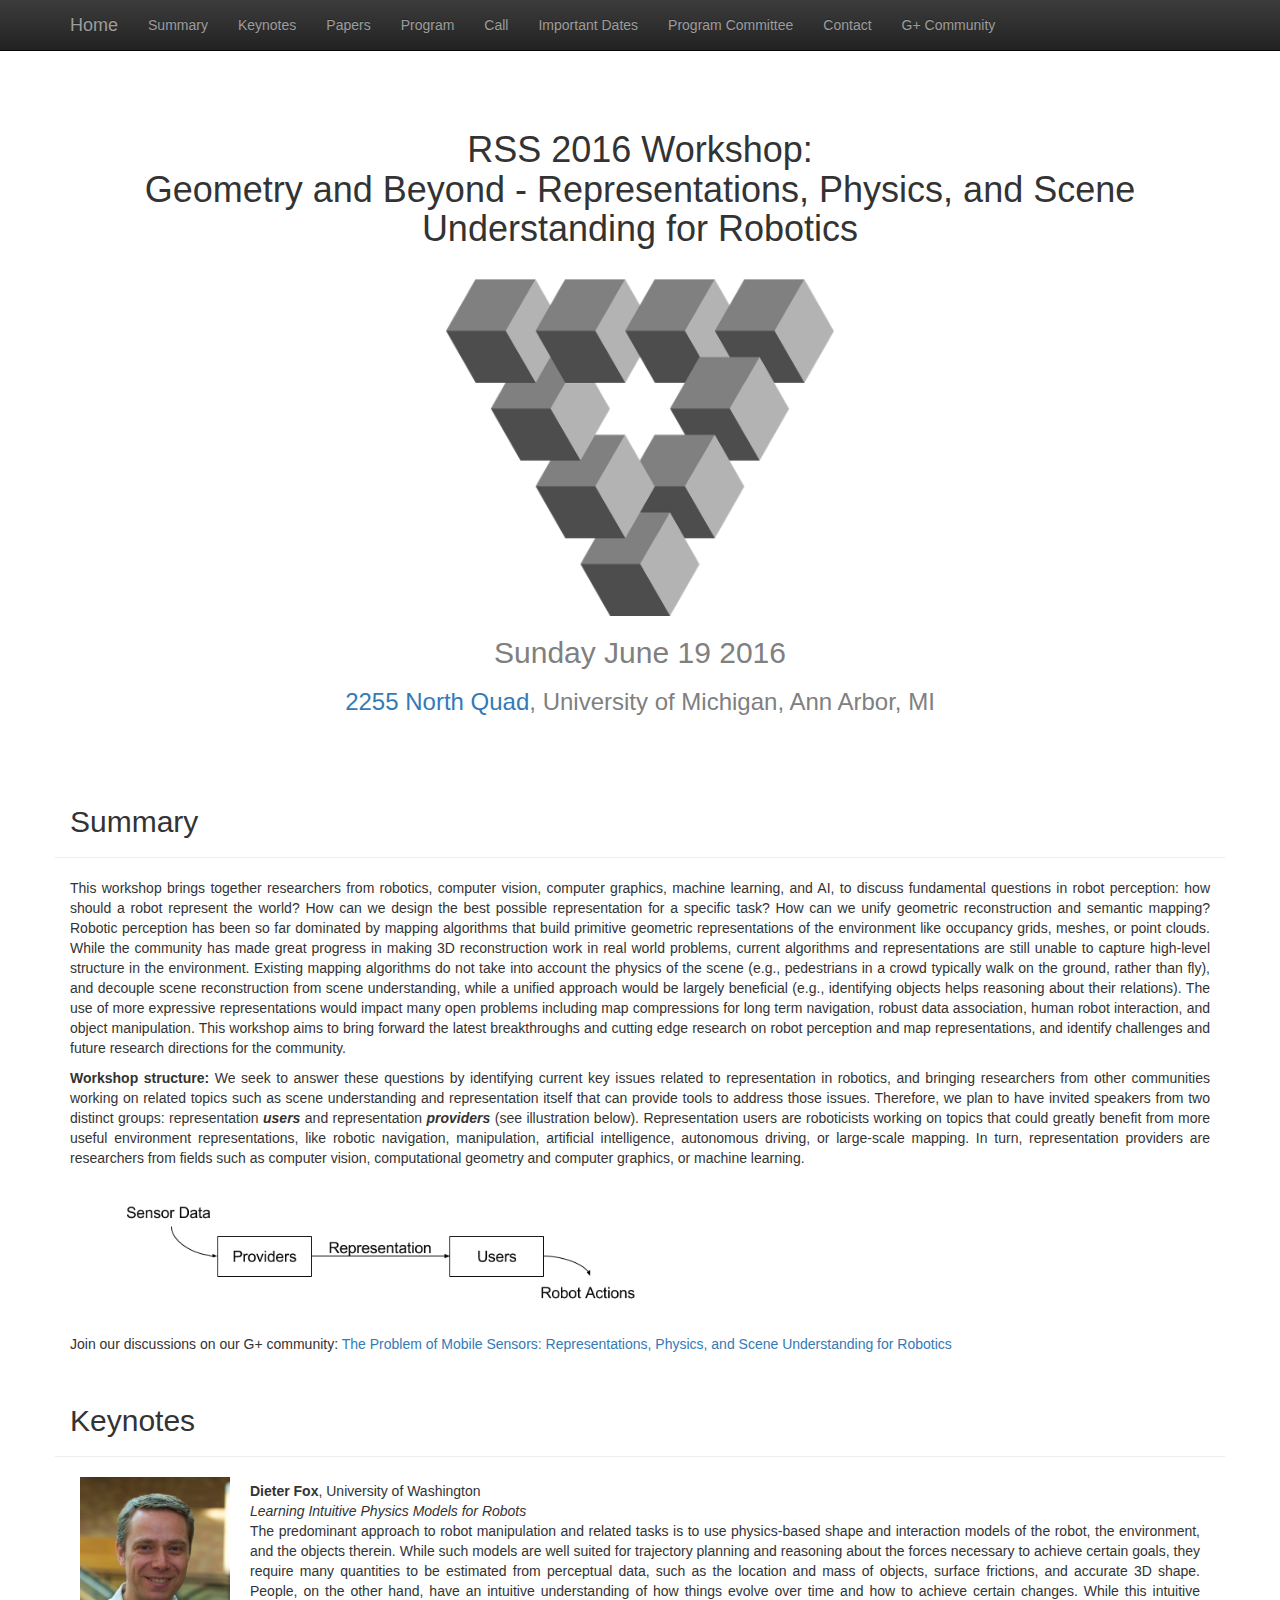
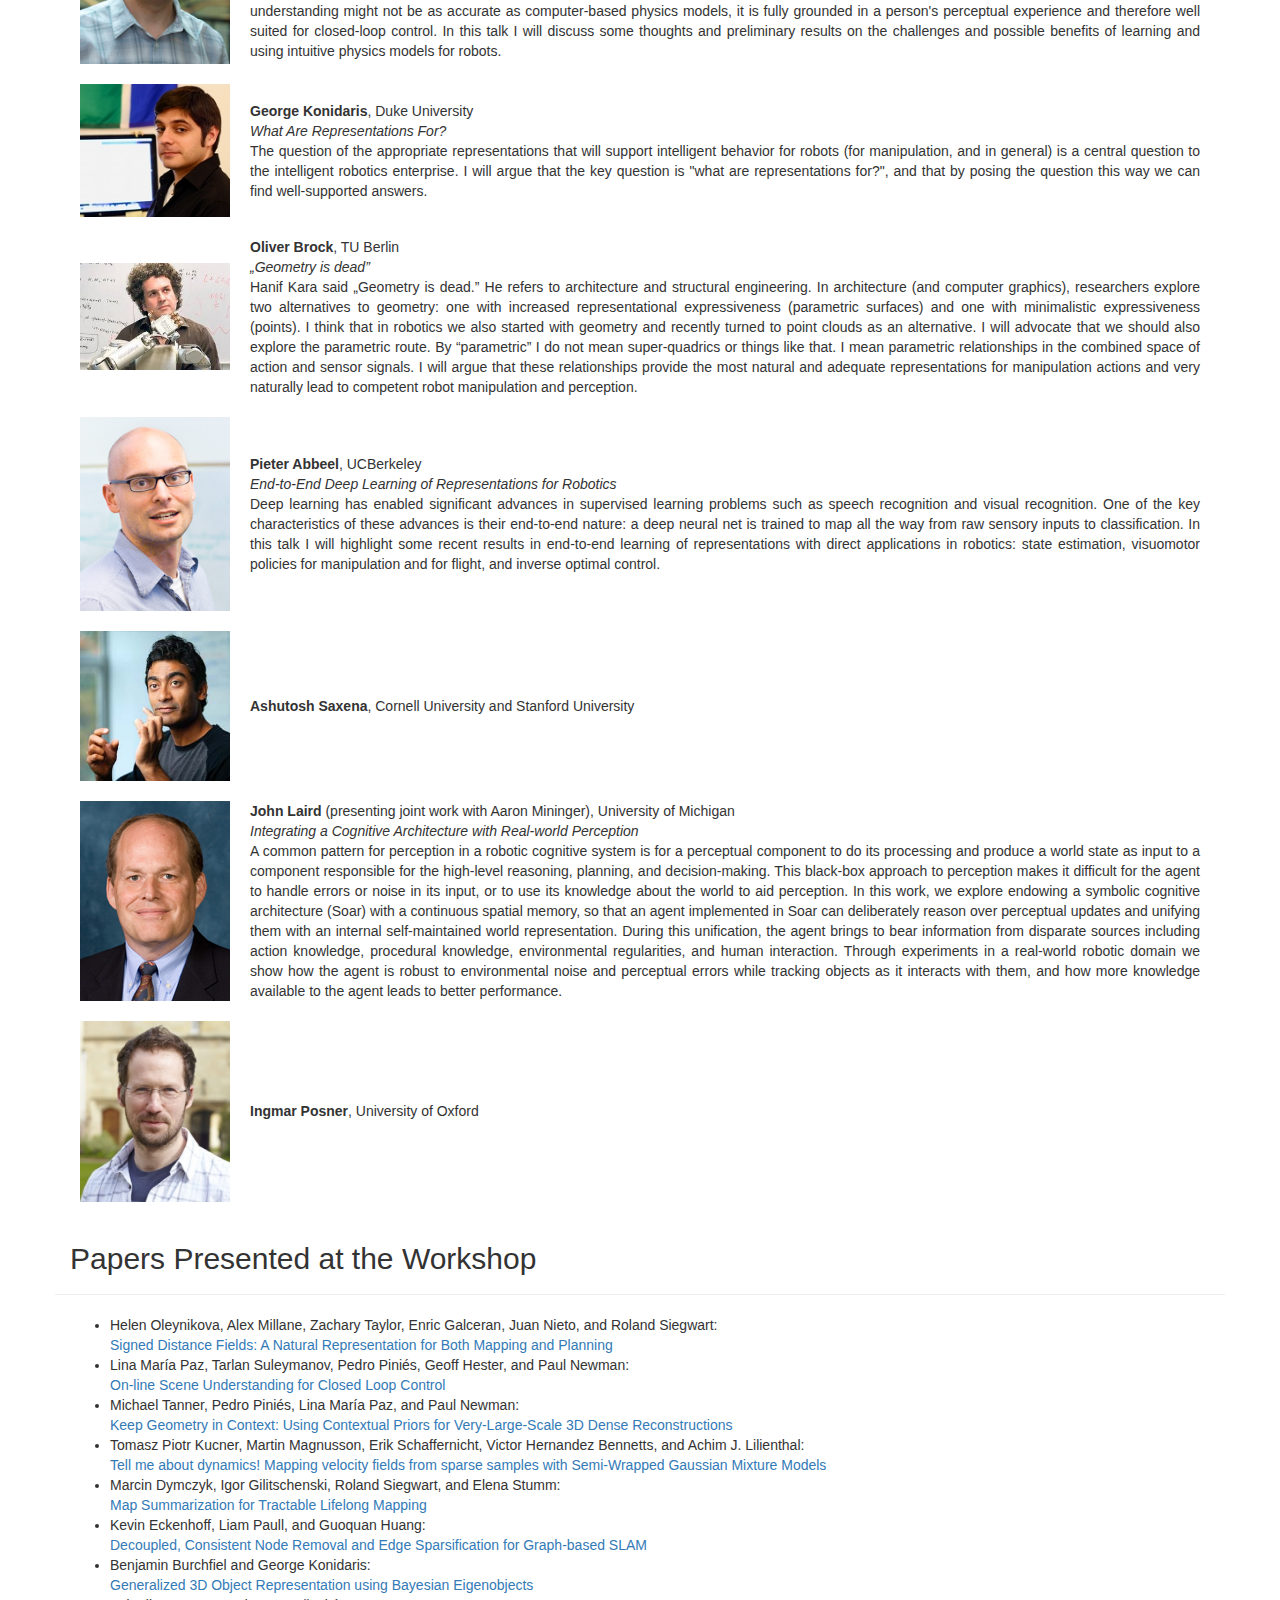
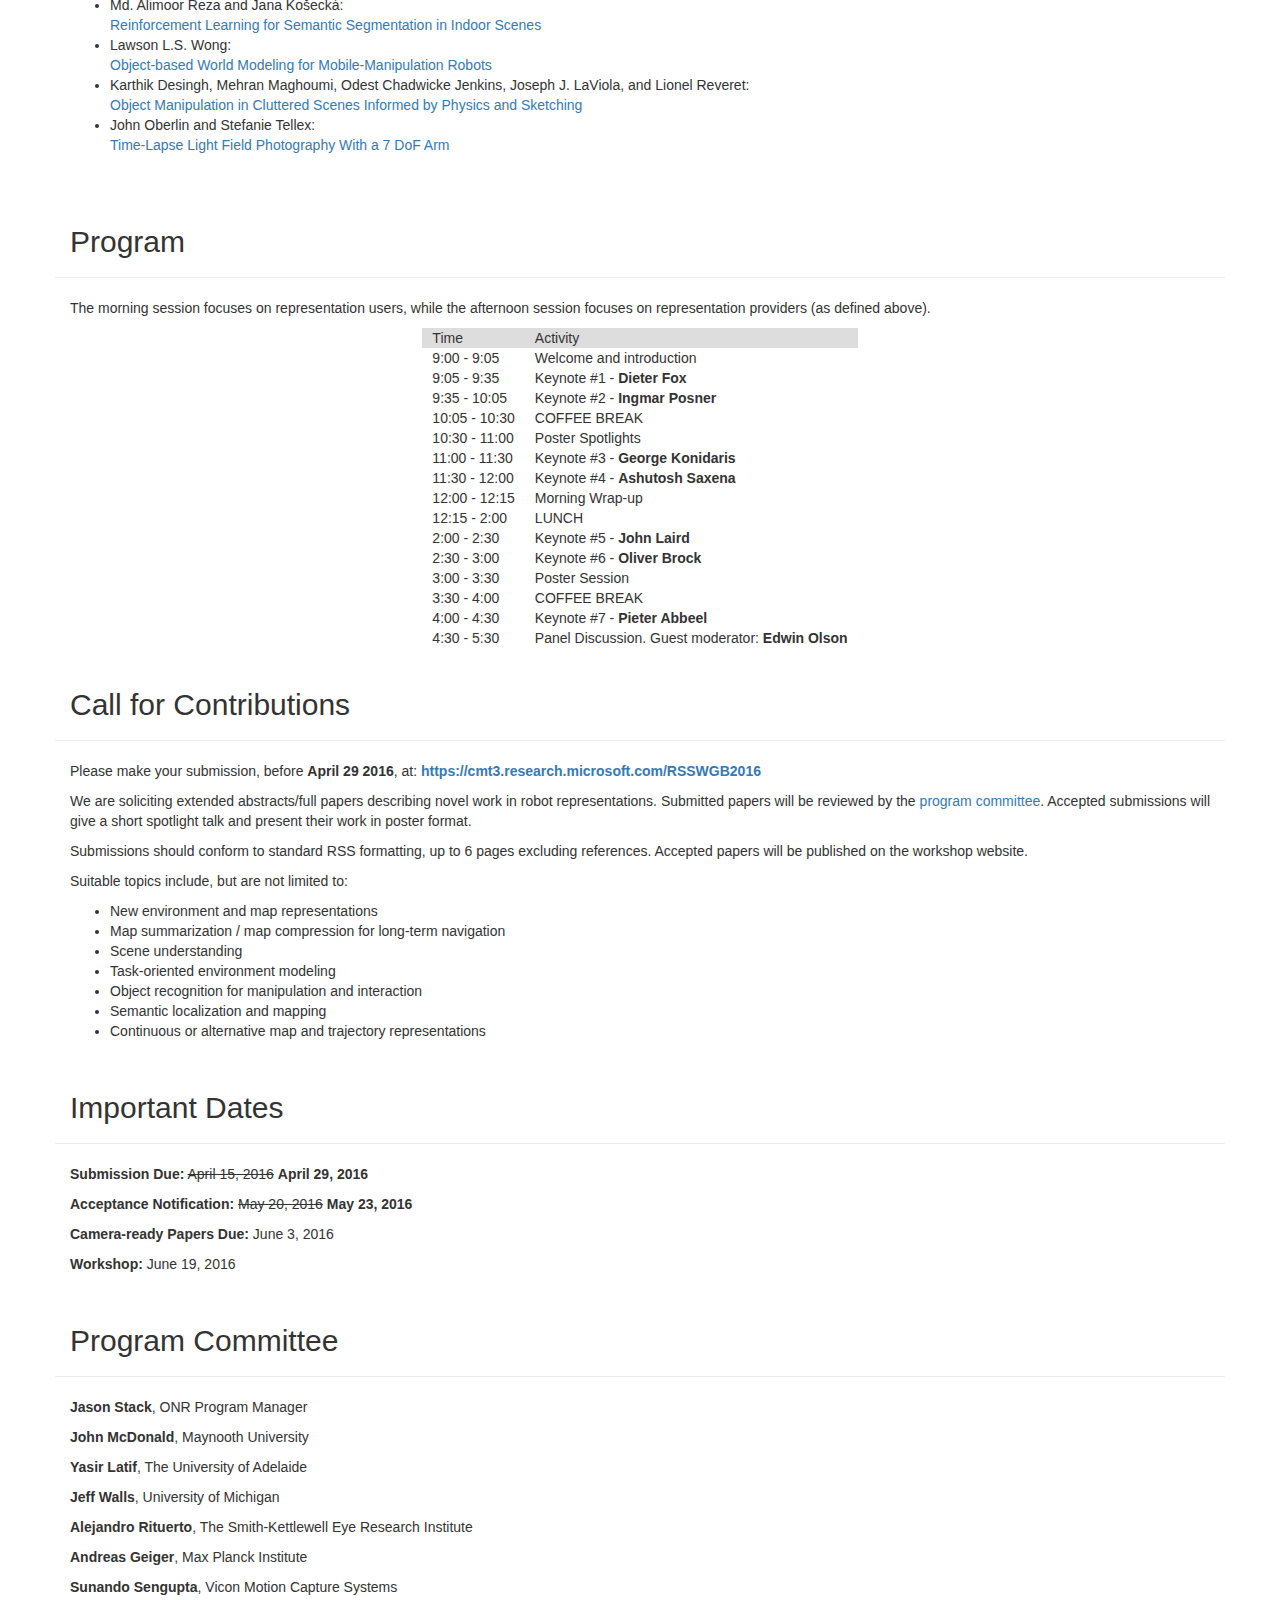
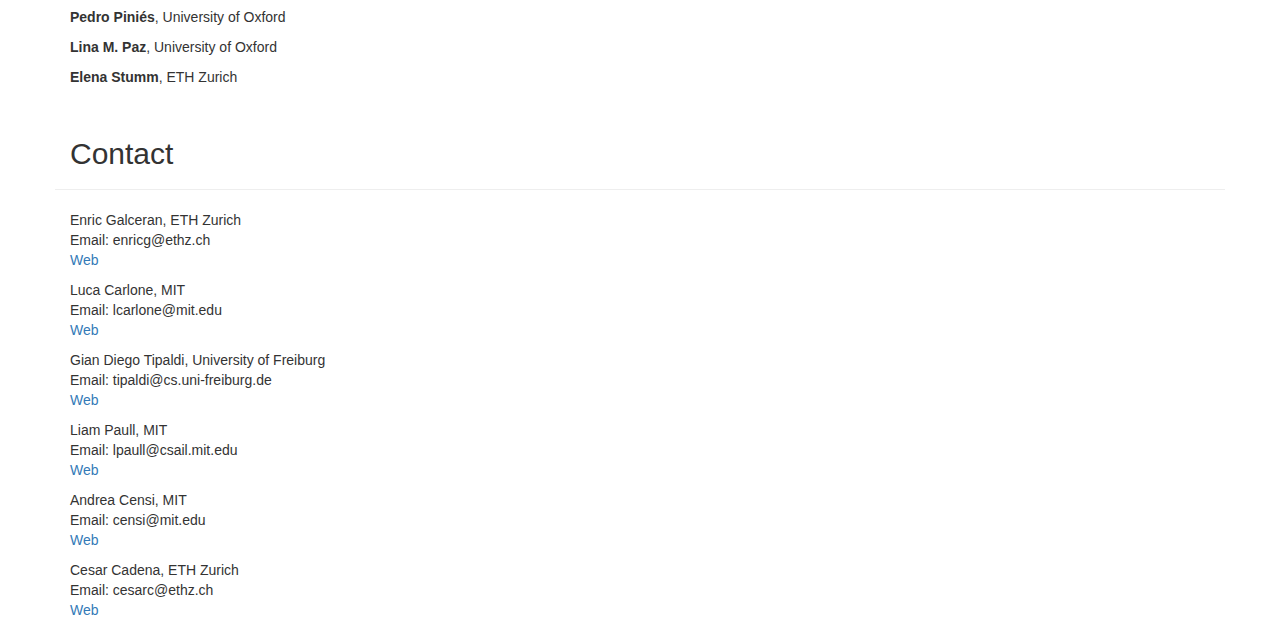
==== index.html @ 129c30f8 "Update index.html" ====
<!DOCTYPE html>
<html lang="en">
  <head>
    <meta charset="utf-8">
    <meta http-equiv="X-UA-Compatible" content="IE=edge">
    <meta name="viewport" content="width=device-width, initial-scale=1">
    <!-- The above 3 meta tags *must* come first in the head; any other head content must come *after* these tags -->

    <meta name="description" content="RSS 2016 Workshop - Representations">
    <meta name="author" content="Enric Galceran; Luca Carlone; Gian Diego Tipaldi; Liam Paull; Andrea Censi; Cesar Cadena">
    <link rel="icon" href="../../favicon.ico">

    <title>RSS 2016 Workshop: Geometry and Beyond: Representations, Physics, and Scene Understanding for Robotics</title>

    <link href="css/bootstrap.min.css" rel="stylesheet">
    <link href="css/bootstrap-theme.min.css" rel="stylesheet">
    <link href="style.css" rel="stylesheet">

    <!-- Place this tag in your head or just before your close body tag. -->
    <script src="https://apis.google.com/js/platform.js" async defer></script>

    <!-- HTML5 shim and Respond.js for IE8 support of HTML5 elements and media queries -->
    <!--[if lt IE 9]>
      <script src="https://oss.maxcdn.com/html5shiv/3.7.2/html5shiv.min.js"></script>
      <script src="https://oss.maxcdn.com/respond/1.4.2/respond.min.js"></script>
    <![endif]-->
  </head>

  <body>
    <nav class="navbar navbar-inverse navbar-fixed-top">
      <div class="container">
        <div class="navbar-header">
          <button type="button" class="navbar-toggle collapsed" data-toggle="collapse" data-target="#navbar" aria-expanded="false" aria-controls="navbar">
            <span class="sr-only">Toggle navigation</span>
            <span class="icon-bar"></span>
            <span class="icon-bar"></span>
            <span class="icon-bar"></span>
          </button>
          <a class="navbar-brand" href="#">Home</a>
        </div>
        <div id="navbar" class="collapse navbar-collapse">
          <ul class="nav navbar-nav">
            <li><a href="#summary">Summary</a></li>
            <li><a href="#keynotes">Keynotes</a></li>
            <li><a href="#papers">Papers</a></li>
            <li><a href="#program">Program</a></li>
            <li><a href="#cfc">Call</a></li>
            <li><a href="#dates">Important Dates</a></li>
            <li><a href="#pc">Program Committee</a></li>
            <li><a href="#contact">Contact</a></li>
            <li><a href="https://plus.google.com/communities/102832228492942322585">G+ Community</a></li>
          </ul>
        </div><!--/.nav-collapse -->
      </div>
    </nav>

    <div class="container theme-showcase">

      <div class="main-body">
        <h1>RSS 2016 Workshop:<br>Geometry and Beyond - Representations, Physics, and Scene Understanding for Robotics</h1>
<br>
        <figure>
            <img src="rss_logo.png" width="35%">
        </figure>

        <!-- style="color: white;" -->
        <h2 style="color: gray;">Sunday June 19 2016</h2>
        <h3 style="color: gray;"><a href="https://www.google.com/maps/place/North+Quadrangle+Residential+and+Academic+Complex/@42.280738,-83.7401718,15z/data=!4m5!3m4!1s0x0:0xefd29040373a695a!8m2!3d42.280738!4d-83.7401718">2255 North Quad</a>, University of Michigan, Ann Arbor, MI</h3>
      </div>



      <!--summary-->
      <div class="row page-header">
        <div class="col-sm-12">
          <h2 id="summary" style="padding-top: 70px; margin-top: -70px;">Summary</h2>
        </div>
      </div>
      <div class="row">
        <div class="col-sm-12">
	  <p>This workshop brings together researchers from robotics, computer vision, computer graphics, machine learning, and AI, to discuss fundamental questions in robot perception: how should a robot represent the world? How can we design the best possible representation for a specific task? How can we unify geometric reconstruction and semantic mapping? Robotic perception has been so far dominated by mapping algorithms that build primitive geometric representations of the environment like occupancy grids, meshes, or point clouds. While the community has made great progress in making 3D reconstruction work in real world problems, current algorithms and representations are still unable to capture high-level structure in the environment. Existing mapping algorithms do not take into account the physics of the scene (e.g., pedestrians in a crowd typically walk on the ground, rather than fly), and decouple scene reconstruction from scene understanding, while a unified approach would be largely beneficial (e.g., identifying objects helps reasoning about their relations). The use of more expressive representations would impact many open problems including map compressions for long term navigation, robust data association, human robot interaction, and object manipulation. This workshop aims to bring forward the latest breakthroughs and cutting edge research on robot perception and map representations, and identify challenges and future research directions for the community.
	 </p>
          <p><b>Workshop structure:</b> We seek to answer these questions by identifying current key issues related to representation in robotics, and bringing researchers from other communities working on related topics such as scene understanding and representation itself that can provide tools to address those issues. Therefore, we plan to have invited speakers from two distinct groups: representation <b><i>users</i></b> and representation <b><i>providers</i></b> (see illustration below). Representation users are roboticists working on topics that could greatly benefit from more useful environment representations, like robotic navigation, manipulation, artificial intelligence, autonomous driving, or large-scale mapping. In turn, representation providers are researchers from fields such as computer vision, computational geometry and computer graphics, or machine learning.</p>

          <figure>
            <img src="ws_structure.png" width="600px">
            <!--<figcaption>The workshop program is organized around the idea of representation <i>users</i> and <i>providers</i>.</figcaption>-->
        </figure>

        <p>Join our discussions on our G+ community: <a href="https://plus.google.com/communities/102832228492942322585">The Problem of Mobile Sensors: Representations, Physics, and Scene Understanding for Robotics</a></p>

	<div class="g-community" data-width="340" data-href="https://plus.google.com/communities/102832228492942322585" data-layout="landscape"></div>
        </div>
      </div>



      <!--keynotes-->
      <div class="row page-header">
        <div class="col-sm-12">
          <h2 id="keynotes" style="padding-top: 70px; margin-top: -70px;">Keynotes</h2>
        </div>
      </div>
	  <!--
      <div class="row">
        <div class="col-sm-12">
            <p><b>Dieter Fox</b>, University of Washington</p>
            <p><b>George Konidaris</b>, Duke University</p>
            <p><b>Oliver Brock</b>, Technical University of Berlin</p>
            <p><b>Pieter Abbeel</b>, UCBerkeley</p>
            <p><b>Ashutosh Saxena</b>, Cornell University and Stanford University</p>
            <p><b>John Laird</b>, University of Michigan</p>
            <p><b>Ingmar Posner</b>, University of Oxford</p>
        </div>
      </div>
	  -->
      <div class="row">
        <div class="col-sm-12">
		    <table>
			  <tr>
				<td><img src="./images/fox.jpg" width="150px"></td>
				<td><b>Dieter Fox</b>, University of Washington<br><i>Learning Intuitive Physics Models for Robots</i><br>The predominant approach to robot manipulation and related tasks is to use physics-based shape and interaction models of the robot, the environment, and the objects therein. While such models are well suited for trajectory planning and reasoning about the forces necessary to achieve certain goals, they require many quantities to be estimated from perceptual data, such as the location and mass of objects, surface frictions, and accurate 3D shape.  People, on the other hand, have an intuitive understanding of how things evolve over time and how to achieve certain changes. While this intuitive understanding might not be as accurate as computer-based physics models, it is fully grounded in a person's perceptual experience and therefore well suited for closed-loop control. In this talk I will discuss some thoughts and preliminary results on the challenges and possible benefits of learning and using intuitive physics models for robots.</td>
			  </tr>
			  <tr height="20px"></tr>
			  <tr>
				<td><img src="./images/konidaris.jpg" width="150px"></td>
				<td><b>George Konidaris</b>, Duke University<br><i>What Are Representations For?</i><br>The question of the appropriate representations that will support intelligent behavior for robots (for manipulation, and in general) is a central question to the intelligent robotics enterprise. I will argue that the key question is "what are representations for?", and that by posing the question this way we can find well-supported answers.</td>
			  </tr>
			  <tr height="20px"></tr>
			  <tr>
				<td><img src="./images/brock.jpg" width="150px"></td>
				<td><b>Oliver Brock</b>, TU Berlin<br><i>„Geometry is dead”</i><br>Hanif Kara said „Geometry is dead.” He refers to architecture and structural engineering.  In architecture (and computer graphics), researchers explore two alternatives to geometry: one with increased representational expressiveness (parametric surfaces) and one with minimalistic expressiveness (points). I think that in robotics we also started with geometry and recently turned to point clouds as an alternative. I will advocate that we should also explore the parametric route. By “parametric” I do not mean super-quadrics or things like that.  I mean parametric relationships in the combined space of action and sensor signals. I will argue that these relationships provide the most natural and adequate representations for manipulation actions and very naturally lead to competent robot manipulation and perception.</td>
			  </tr>
			  <tr height="20px"></tr>
			  <tr>
				<td><img src="./images/abbeel.png" width="150px"></td>
				<td><b>Pieter Abbeel</b>, UCBerkeley<br><i>End-to-End Deep Learning of Representations for Robotics</i><br>Deep learning has enabled significant advances in supervised learning
problems such as speech recognition and visual recognition.  One of the
key characteristics of these advances is their end-to-end nature: a deep 
neural net is trained to map all the way from raw sensory inputs to classification.
In this talk I will highlight some recent results in end-to-end learning of
representations with direct applications in robotics: state estimation, 
visuomotor policies for manipulation and for flight, and inverse optimal control.</td>
			  </tr>
			  <tr height="20px"></tr>
			  <tr>
				<td><img src="./images/saxena.jpg" width="150px"></td>
				<td><b>Ashutosh Saxena</b>, Cornell University and Stanford University<!--<br><i>TITLE</i><br>ABSTRACT.--></td>
			  </tr>
			  <tr height="20px"></tr>
			  <tr>
				<td><img src="./images/laird.jpg" width="150px"></td>
				<td><b>John Laird</b> (presenting joint work with Aaron Mininger), University of Michigan<br><i>Integrating a Cognitive Architecture with Real-world Perception</i><br>A common pattern for perception in a robotic cognitive system is for a perceptual component to do its processing and produce a world state as input to a component responsible for the high-level reasoning, planning, and decision-making. This black-box approach to perception makes it difficult for the agent to handle errors or noise in its input, or to use its knowledge about the world to aid perception. In this work, we explore endowing a symbolic cognitive architecture (Soar) with a continuous spatial memory, so that an agent implemented in Soar can deliberately reason over perceptual updates and unifying them with an internal self-maintained world representation. During this unification, the agent brings to bear information from disparate sources including action knowledge, procedural knowledge, environmental regularities, and human interaction. Through experiments in a real-world robotic domain we show how the agent is robust to environmental noise and perceptual errors while tracking objects as it interacts with them, and how more knowledge available to the agent leads to better performance.</td>
			  </tr>
			  <tr height="20px"></tr>
			  <tr>
				<td><img src="./images/posner.jpg" width="150px"></td>
				<td><b>Ingmar Posner</b>, University of Oxford<!--<br><i>TITLE</i><br>ABSTRACT.--></td>
			  </tr>
			</table>
        </div>
      </div>


      <!--papers/posters-->
      <div class="row page-header">
        <div class="col-sm-12">
          <h2 id="papers" style="padding-top: 70px; margin-top: -70px;">Papers Presented at the Workshop</h2>
        </div>
      </div>
      <div class="row">
        <div class="col-sm-12">
            <ul>
            <li>Helen Oleynikova, Alex Millane, Zachary Taylor, Enric Galceran, Juan Nieto, and Roland Siegwart:<br />
            <a href="papers/BeyondGeometryRSSW16_2_CameraReadySubmission_Oleynikova.pdf">Signed Distance Fields: A Natural Representation for Both Mapping and Planning</a></li>
            <li>Lina María Paz, Tarlan Suleymanov, Pedro Piniés, Geoff Hester, and Paul Newman:<br />
            <a href="papers/BeyondGeometryRSSW16_3_CameraReadySubmission_Paz.pdf">On-line Scene Understanding for Closed Loop Control</a></li>
            <li>Michael Tanner, Pedro Piniés, Lina María Paz, and Paul Newman:<br />
            <a href="papers/BeyondGeometryRSSW16_4_CameraReadySubmission_Tanner.pdf">Keep Geometry in Context: Using Contextual Priors for Very-Large-Scale 3D Dense Reconstructions</a></li>
            <li>Tomasz Piotr Kucner, Martin Magnusson, Erik Schaffernicht, Victor Hernandez Bennetts, and Achim J. Lilienthal:<br />
            <a href="papers/BeyondGeometryRSSW16_5_CameraReadySubmission_Kucner.pdf">Tell me about dynamics! Mapping velocity fields from sparse samples with Semi-Wrapped Gaussian Mixture Models</a></li>
            <li>Marcin Dymczyk, Igor Gilitschenski, Roland Siegwart, and Elena Stumm:<br />
            <a href="papers/BeyondGeometryRSSW16_6_CameraReadySubmission_Dymczyk.pdf">Map Summarization for Tractable Lifelong Mapping</a></li>
            <li>Kevin Eckenhoff, Liam Paull, and Guoquan Huang:<br />
            <a href="papers/BeyondGeometryRSSW16_7_CameraReadySubmission_Eckenhoff.pdf">Decoupled, Consistent Node Removal and Edge Sparsification for Graph-based SLAM</a></li>
            <li>Benjamin Burchfiel and George Konidaris:<br />
            <a href="papers/BeyondGeometryRSSW16_8_CameraReadySubmission_Burchfiel.pdf">Generalized 3D Object Representation using Bayesian Eigenobjects</a></li>
            <li>Md. Alimoor Reza and Jana Košecká:<br />
            <a href="papers/BeyondGeometryRSSW16_9_CameraReadySubmission_Reza.pdf">Reinforcement Learning for Semantic Segmentation in Indoor Scenes</a></li>
            <li>Lawson L.S. Wong:<br />
            <a href="papers/BeyondGeometryRSSW16_10_CameraReadySubmission_Wong.pdf">Object-based World Modeling for Mobile-Manipulation Robots</a></li>
            <li>Karthik Desingh, Mehran Maghoumi, Odest Chadwicke Jenkins, Joseph J. LaViola, and Lionel Reveret:<br />
            <a href="papers/BeyondGeometryRSSW16_13_CameraReadySubmission_Desingh.pdf">Object Manipulation in Cluttered Scenes Informed by Physics and Sketching</a></li>
            <li>John Oberlin and Stefanie Tellex:<br />
            <a href="papers/BeyondGeometryRSSW16_14_CameraReadySubmission_Oberlin.pdf">Time-Lapse Light Field Photography With a 7 DoF Arm</a></li>
            <li style="color: white;" />
            </ul>

        </div>
      </div>



      <!--program-->
      <div class="row page-header">
        <div class="col-sm-12">
          <h2 id="program" style="padding-top: 70px; margin-top: -70px;">Program</h2>
        </div>
      </div>
      <div class="row">
        <div class="col-sm-12">
          <p>The morning session focuses on representation users, while the afternoon session focuses on representation providers (as defined above).
	  </p>

          <table>
              <tr bgcolor="#DDDDDD">
                  <td>Time</td>
                  <td>Activity</td>
              </tr>
              <tr>
                  <td>9:00 - 9:05</td>
                  <td>Welcome and introduction</td>
              </tr>
              <tr>
                  <td>9:05 - 9:35</td>
                  <td> Keynote #1 - <b>Dieter Fox</b>
                  </td>
              </tr>
              <tr>
                  <td>9:35 - 10:05</td>
                  <td> Keynote #2 - <b>Ingmar Posner</b>
                  </td>
              </tr>
              <tr>
                  <td>10:05 - 10:30</td>
                  <td> COFFEE BREAK
                  </td>
              </tr>
              <tr>
                  <td>10:30 - 11:00</td>
                  <td> Poster Spotlights
                  </td>
              </tr>
              <tr>
                  <td>11:00 - 11:30</td>
                  <td> Keynote #3 - <b>George Konidaris</b>
                  </td>
              </tr>
              <tr>
                  <td>11:30 - 12:00</td>
                  <td> Keynote #4 - <b>Ashutosh Saxena</b>
                  </td>
              </tr>
              <tr>
                  <td>12:00 - 12:15</td>
                  <td> Morning Wrap-up
                  </td>
              </tr>
              <tr>
                  <td>12:15 - 2:00</td>
                  <td> LUNCH
                  </td>
              </tr>
              <tr>
                  <td>2:00 - 2:30</td>
                  <td> Keynote #5 - <b>John Laird</b>
                  </td>
              </tr>
              <tr>
                  <td>2:30 - 3:00</td>
                  <td> Keynote #6 - <b>Oliver Brock</b>
                  </td>
              </tr>
              <tr>
                  <td>3:00 - 3:30</td>
                  <td> Poster Session
                  </td>
              </tr>
              <tr>
                  <td>3:30 - 4:00</td>
                  <td> COFFEE BREAK
                  </td>
              </tr>
              <tr>
                  <td>4:00 - 4:30</td>
                  <td> Keynote #7 - <b>Pieter Abbeel</b>
                  </td>
              </tr>
              <tr>
                  <td>4:30 - 5:30</td>
                  <td> Panel Discussion. Guest moderator: <b>Edwin Olson</b>
                  </td>
              </tr>
          </table>
        </div>
      </div>



      <!--call for contributions-->
      <div class="row page-header">
        <div class="col-sm-12">
          <h2 id="cfc" style="padding-top: 70px; margin-top: -70px;">Call for Contributions</h2>
        </div>
      </div>
      <div class="row">
        <div class="col-sm-12">
            <p>Please make your submission, before <b>April 29 2016</b>, at: <b><a href="https://cmt3.research.microsoft.com/RSSWGB2016">https://cmt3.research.microsoft.com/RSSWGB2016</a></b></p>
            <p>We are soliciting extended abstracts/full papers describing novel
            work in robot representations. Submitted papers will be reviewed by
            the <a href="#pc">program committee</a>. Accepted submissions will give
            a short spotlight talk and present their work in poster format.</p>

            <p>Submissions should conform to standard RSS formatting, up to 6 pages
            excluding references. Accepted papers will be published on the workshop
            website.</p>

            <p>Suitable topics include, but are not limited to:</p>

            <ul>
            <li>New environment and map representations</li>
            <li>Map summarization / map compression for long-term navigation</li>
            <li>Scene understanding</li>
            <li>Task-oriented environment modeling</li>
            <li>Object recognition for manipulation and interaction</li>
            <li>Semantic localization and mapping</li>
            <li>Continuous or alternative map and trajectory representations</li>
            </ul>

        </div>
      </div>


      <!--Important dates-->
      <div class="row page-header">
        <div class="col-sm-12">
          <h2 id="dates" style="padding-top: 70px; margin-top: -70px;">Important Dates</h2>
        </div>
      </div>
      <div class="row">
        <div class="col-sm-12">
            <p><b>Submission Due:</b> <strike>April 15, 2016</strike> <b>April 29, 2016</b></p>
            <p><b>Acceptance Notification:</b> <strike>May 20, 2016</strike> <b>May 23, 2016</b></p>
            <p><b>Camera-ready Papers Due:</b> June 3, 2016</p>
            <p><b>Workshop:</b> June 19, 2016</p>
        </div>
      </div>


      <!--program committee-->
      <div class="row page-header">
        <div class="col-sm-12">
          <h2 id="pc" style="padding-top: 70px; margin-top: -70px;">Program Committee</h2>
        </div>
      </div>
      <div class="row">
        <div class="col-sm-12">
            <p><b>Jason Stack</b>, ONR Program Manager </p>
            <p><b>John McDonald</b>, Maynooth University </p>
            <p><b>Yasir Latif</b>, The University of Adelaide </p>
            <p><b>Jeff Walls</b>, University of Michigan </p>
            <p><b>Alejandro Rituerto</b>, The Smith-Kettlewell Eye Research Institute </p>
            <p><b>Andreas Geiger</b>, Max Planck Institute </p>
            <p><b>Sunando Sengupta</b>, Vicon Motion Capture Systems </p>
            <p><b>Pedro Piniés</b>, University of Oxford </p>
            <p><b>Lina M. Paz</b>, University of Oxford </p>
            <p><b>Elena Stumm</b>, ETH Zurich </p>
        </div>
      </div>

      <!--Contact-->
      <div class="row page-header">
        <div class="col-sm-12">
          <h2 id="contact" style="padding-top: 70px; margin-top: -70px;">Contact</h2>
        </div>
      </div>
      <div class="row">
        <div class="col-sm-12">
            <p>Enric Galceran, ETH Zurich</br>
            Email: enricg@ethz.ch</br>
            <a href="http://robots.engin.umich.edu/~egalcera/">Web</a></p>
            <p>Luca Carlone, MIT</br>
            Email: lcarlone@mit.edu</br>
            <a href="http://www.lucacarlone.com">Web</a></p>
            <p>Gian Diego Tipaldi, University of Freiburg</br>
            Email: tipaldi@cs.uni-freiburg.de</br>
            <a href="http://www2.informatik.uni-freiburg.de/~tipaldi/home.html">Web</a></p>
            <p>Liam Paull, MIT</br>
            Email: lpaull@csail.mit.edu</br>
            <a href="http://people.csail.mit.edu/lpaull">Web</a></p>
            <p>Andrea Censi, MIT</br>
            Email: censi@mit.edu</br>
            <a href="http://censi.mit.edu">Web</a></p>
            <p>Cesar Cadena, ETH Zurich</br>
            Email: cesarc@ethz.ch</br>
            <a href="http://cs.adelaide.edu.au/~cesar/">Web</a></p>
        </div>
      </div>


    </div><!-- /.container -->


    <!-- Bootstrap core JavaScript
    ================================================== -->
    <!-- Placed at the end of the document so the pages load faster -->
    <script src="https://ajax.googleapis.com/ajax/libs/jquery/1.11.3/jquery.min.js"></script>
    <script src="../../dist/js/bootstrap.min.js"></script>
    <!-- IE10 viewport hack for Surface/desktop Windows 8 bug -->
    <script src="../../assets/js/ie10-viewport-bug-workaround.js"></script>
  </body>
</html>
---- style.css ----
body {
  padding-top: 70px;
}
.main-body {
  padding: 40px 15px;
  text-align: center;
}
.row {
    text-align: justify;
}

table {
  border-collapse: collapse;
  margin-right: auto;
  margin-left: auto;
}
table td, table th {
  border: 0px solid black;
  padding-right: 10px;
  padding-left: 10px;
}
table tr:first-child th {
  border-top: 0;
}
table tr:last-child td {
  border-bottom: 0;
}
table tr td:first-child,
table tr th:first-child {
  border-left: 0;
}
table tr td:last-child,
table tr th:last-child {
  border-right: 0;
}
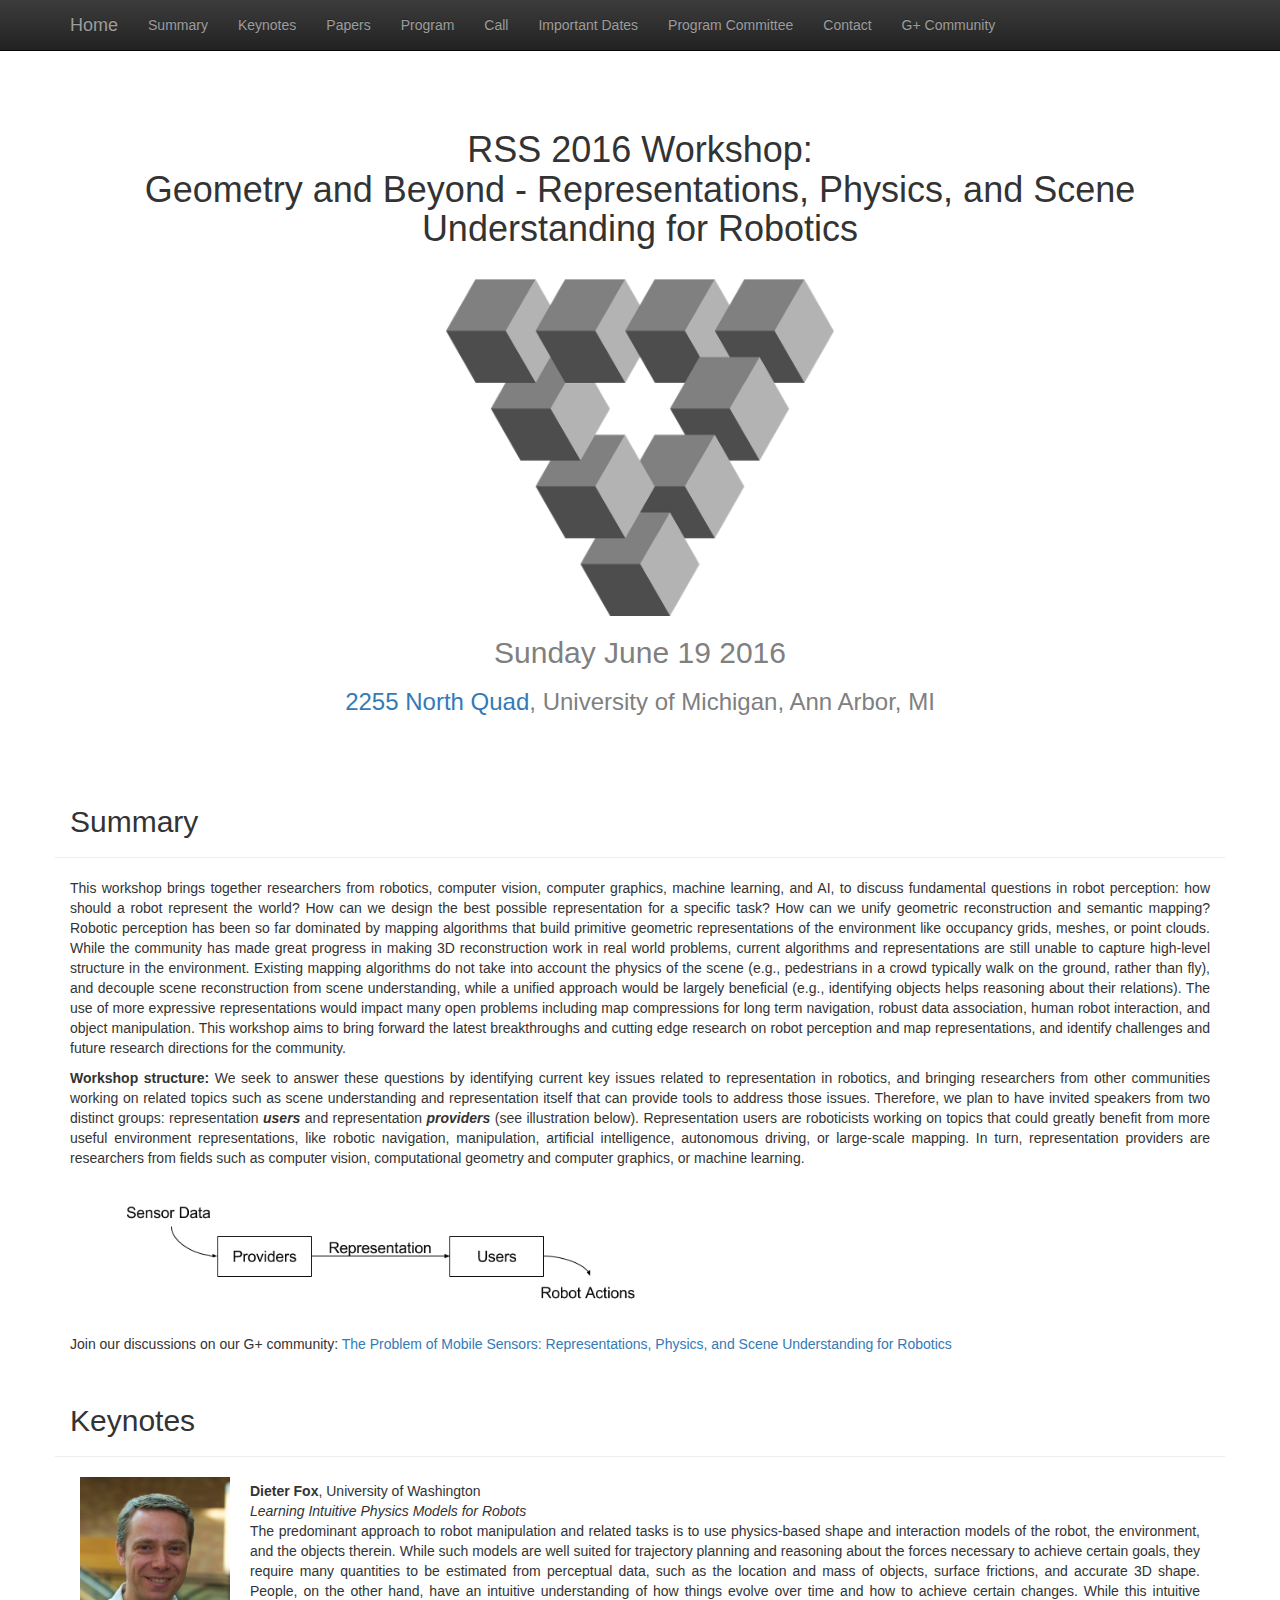
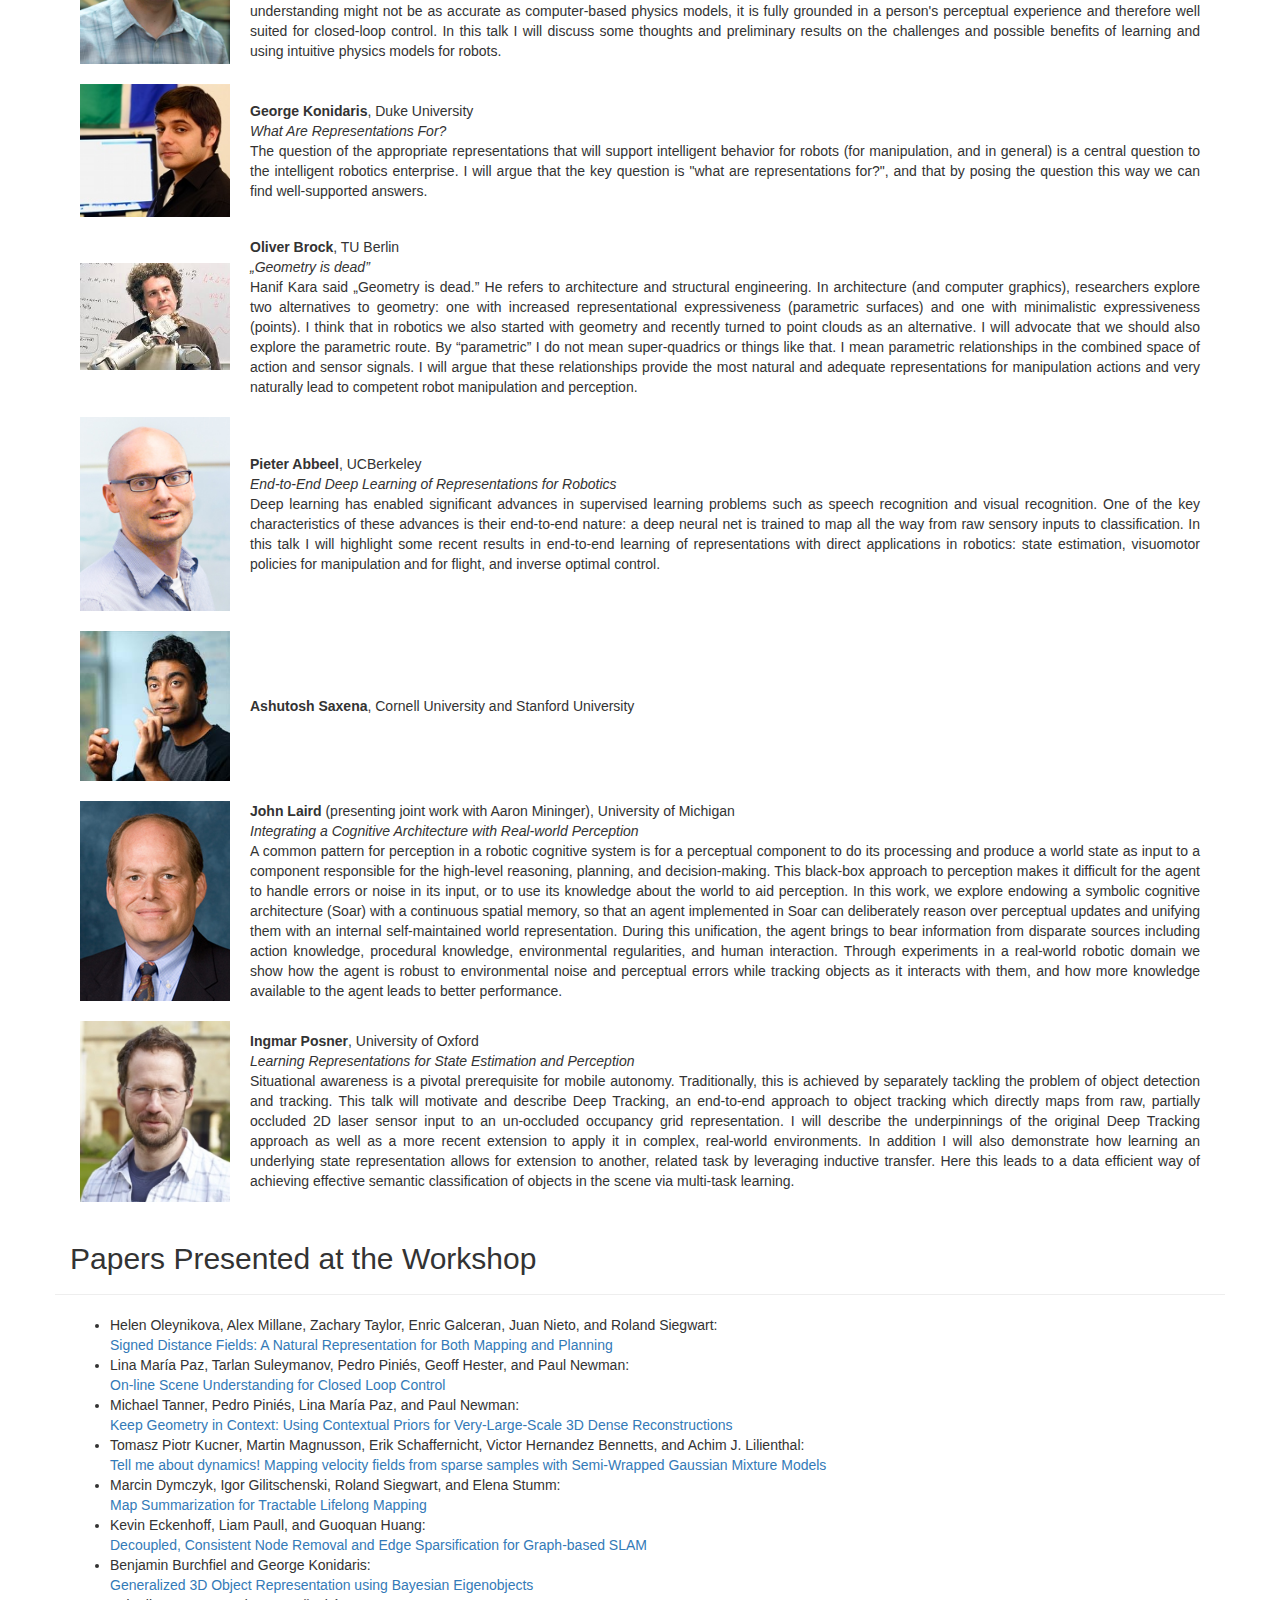
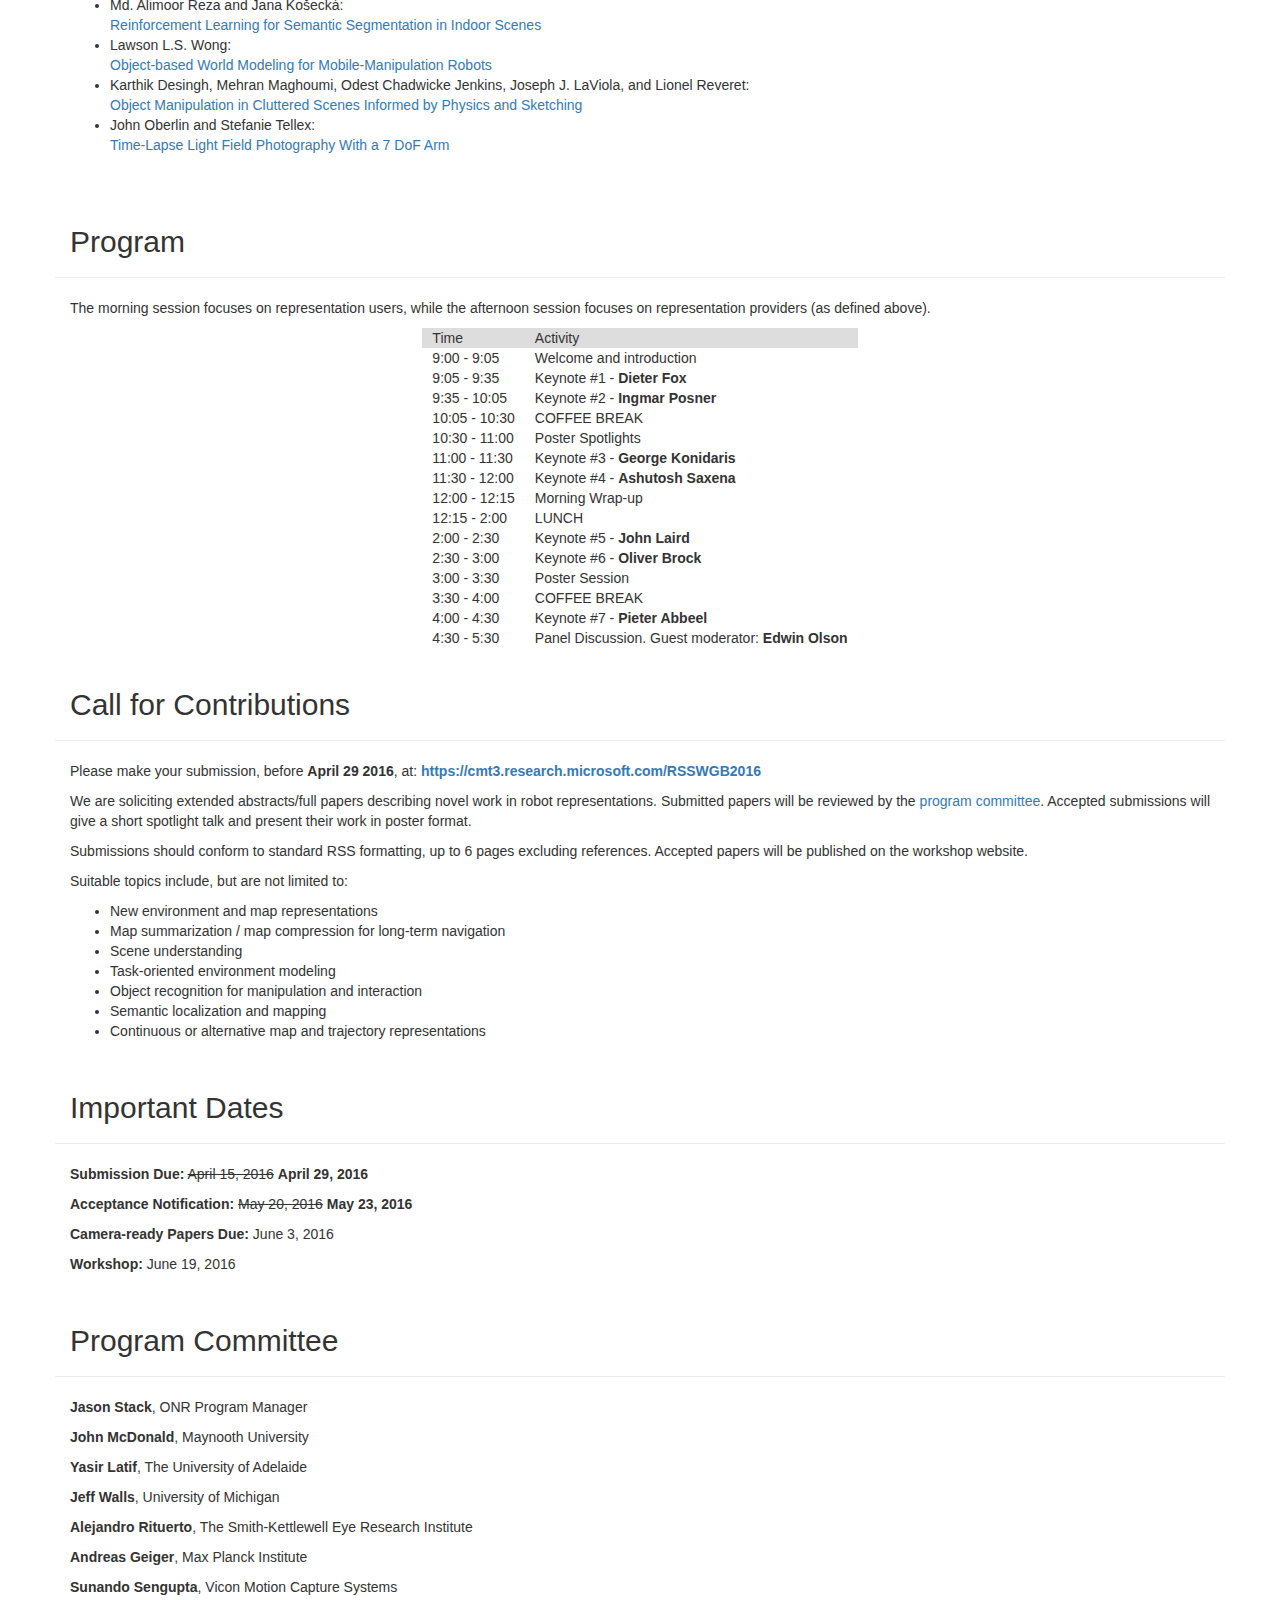
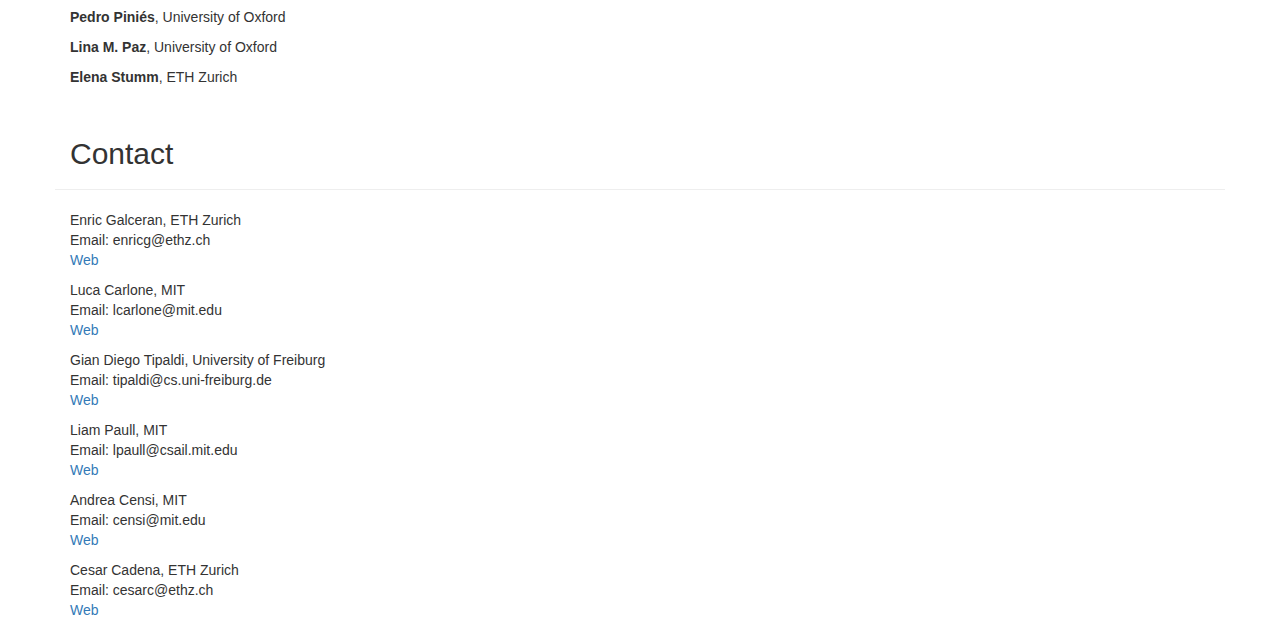
==== commit 38c3a215: "Adding Ingmar's abstract." ====
--- a/index.html
+++ b/index.html
@@ -155,7 +155,7 @@
 			  <tr height="20px"></tr>
 			  <tr>
 				<td><img src="./images/posner.jpg" width="150px"></td>
-				<td><b>Ingmar Posner</b>, University of Oxford<!--<br><i>TITLE</i><br>ABSTRACT.--></td>
+				<td><b>Ingmar Posner</b>, University of Oxford<br><i>Learning Representations for State Estimation and Perception</i><br>Situational awareness is a pivotal prerequisite for mobile autonomy. Traditionally, this is achieved by separately tackling the problem of object detection and tracking. This talk will motivate and describe Deep Tracking, an end-to-end approach to object tracking which directly maps from raw, partially occluded 2D laser sensor input to an un-occluded occupancy grid representation. I will describe the underpinnings of the original Deep Tracking approach as well as a more recent extension to apply it in complex, real-world environments. In addition I will also demonstrate how learning an underlying state representation allows for extension to another, related task by leveraging inductive transfer. Here this leads to a data efficient way of achieving effective semantic classification of objects in the scene via multi-task learning.</td>
 			  </tr>
 			</table>
         </div>
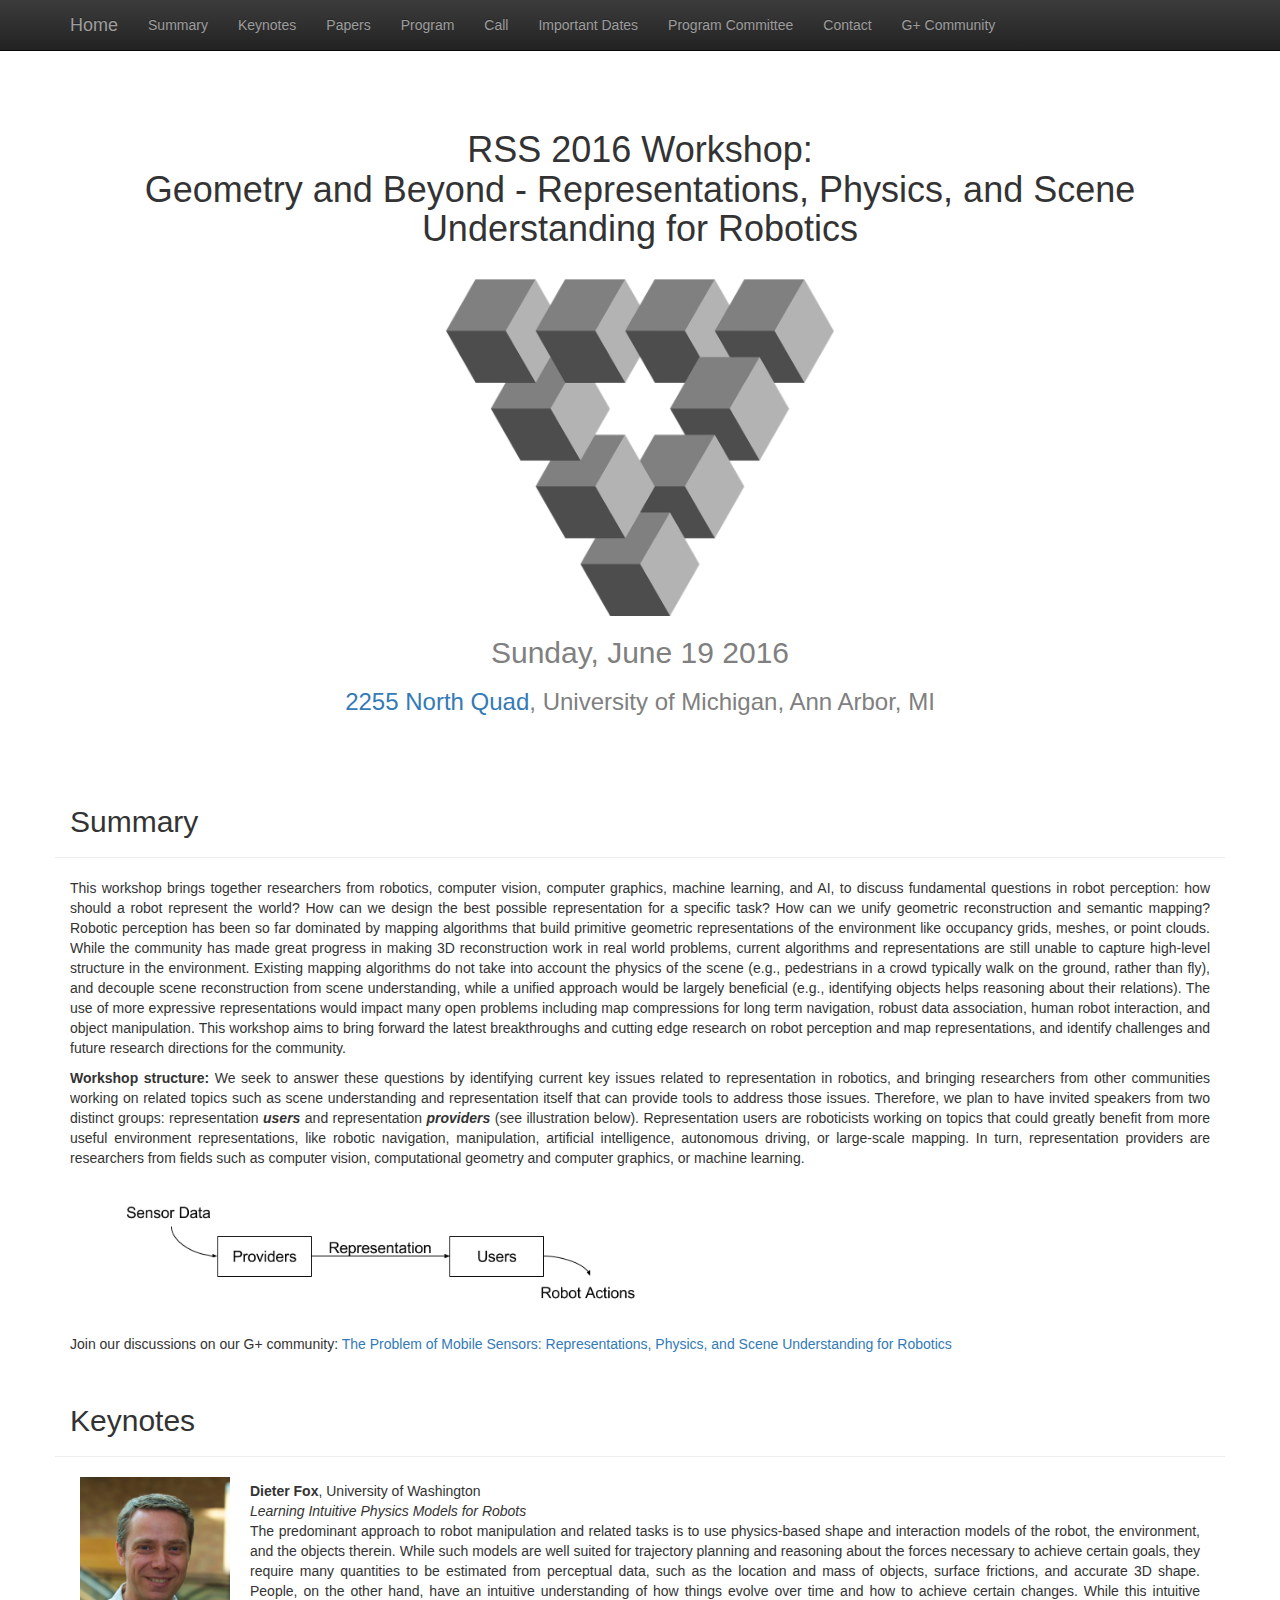
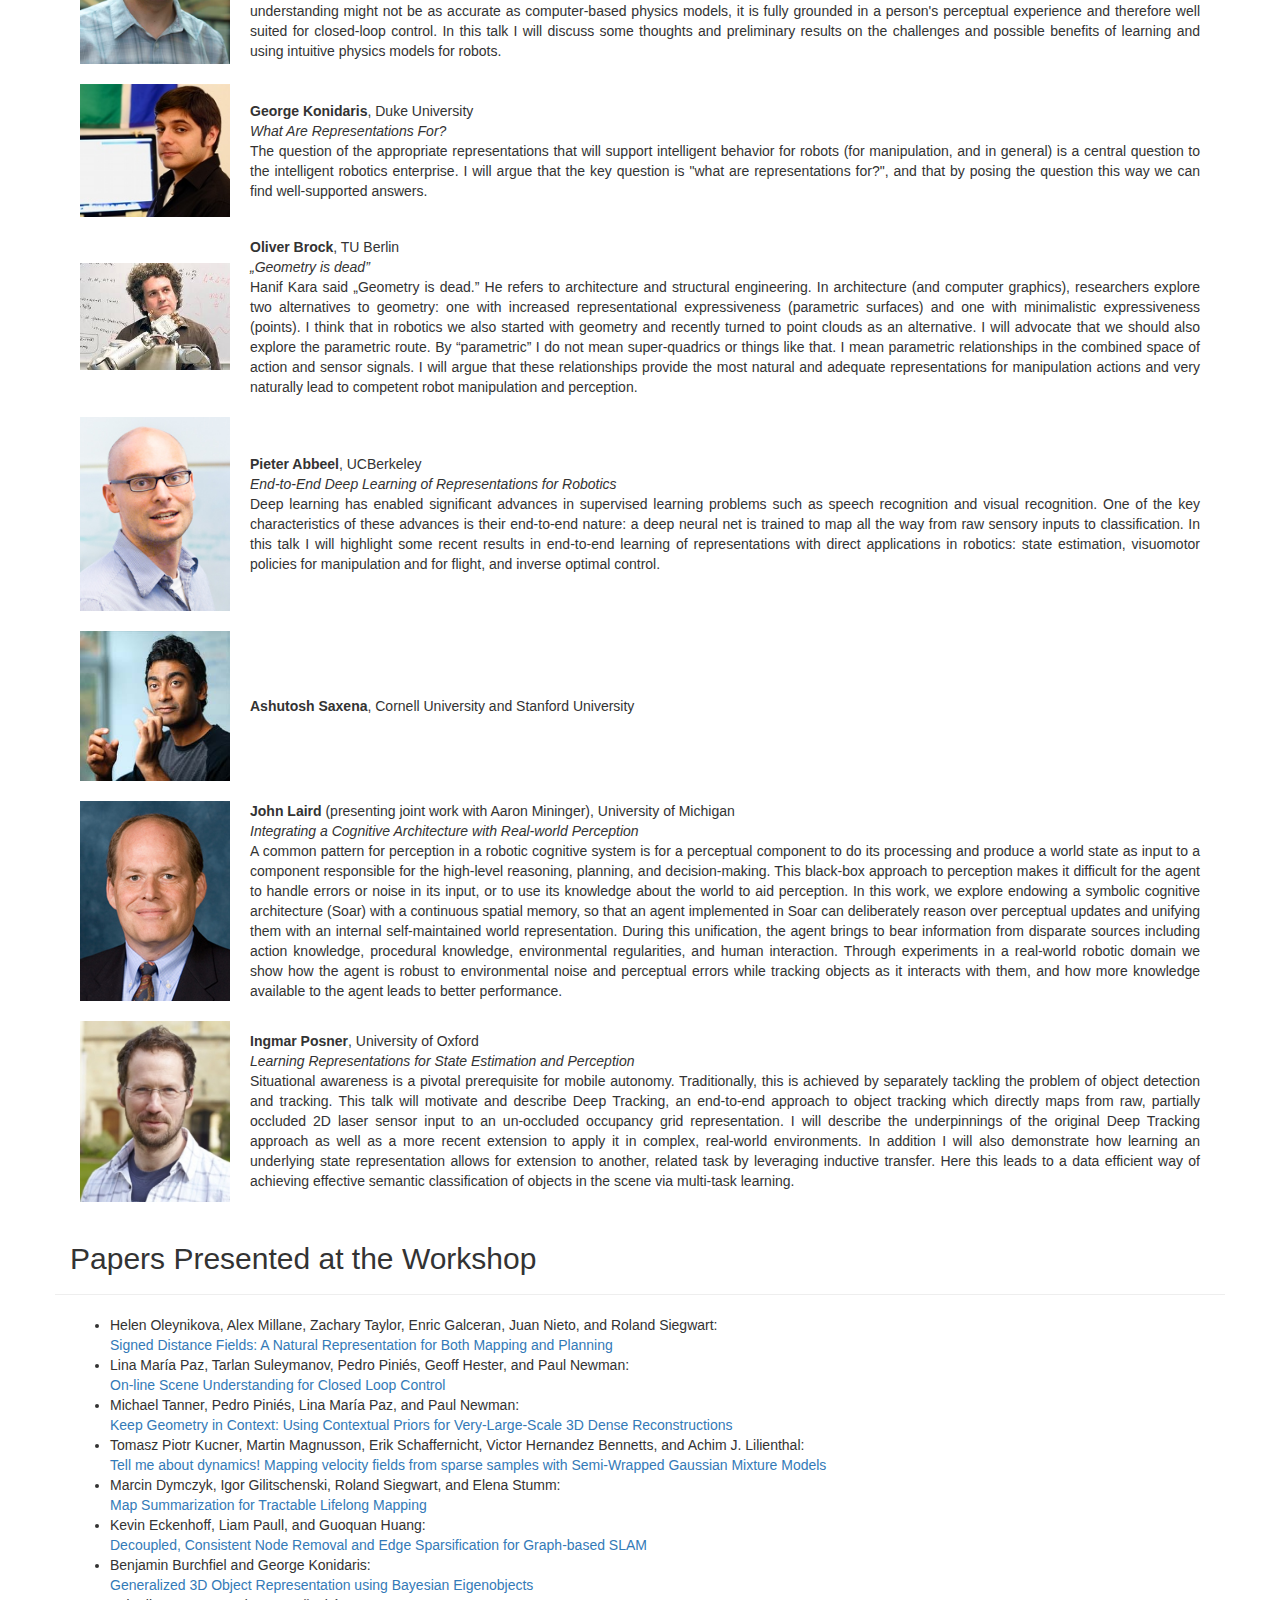
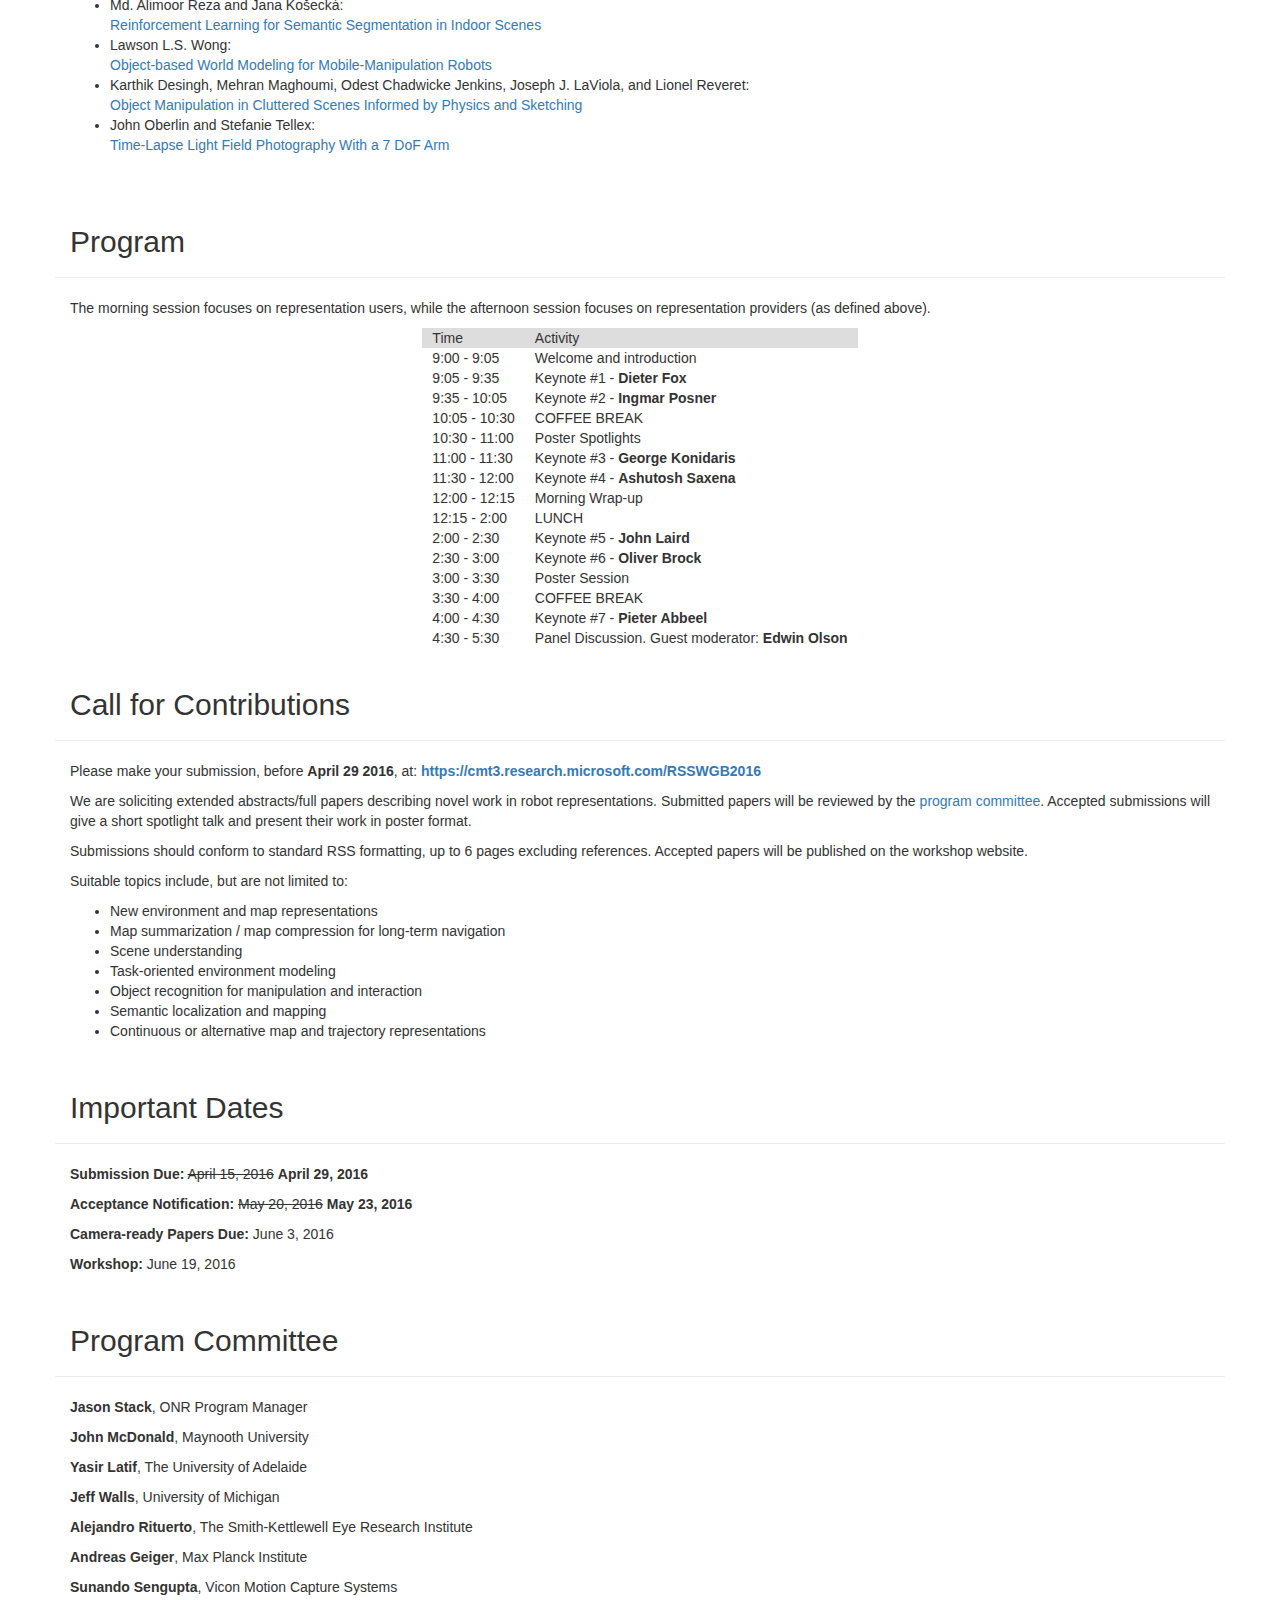
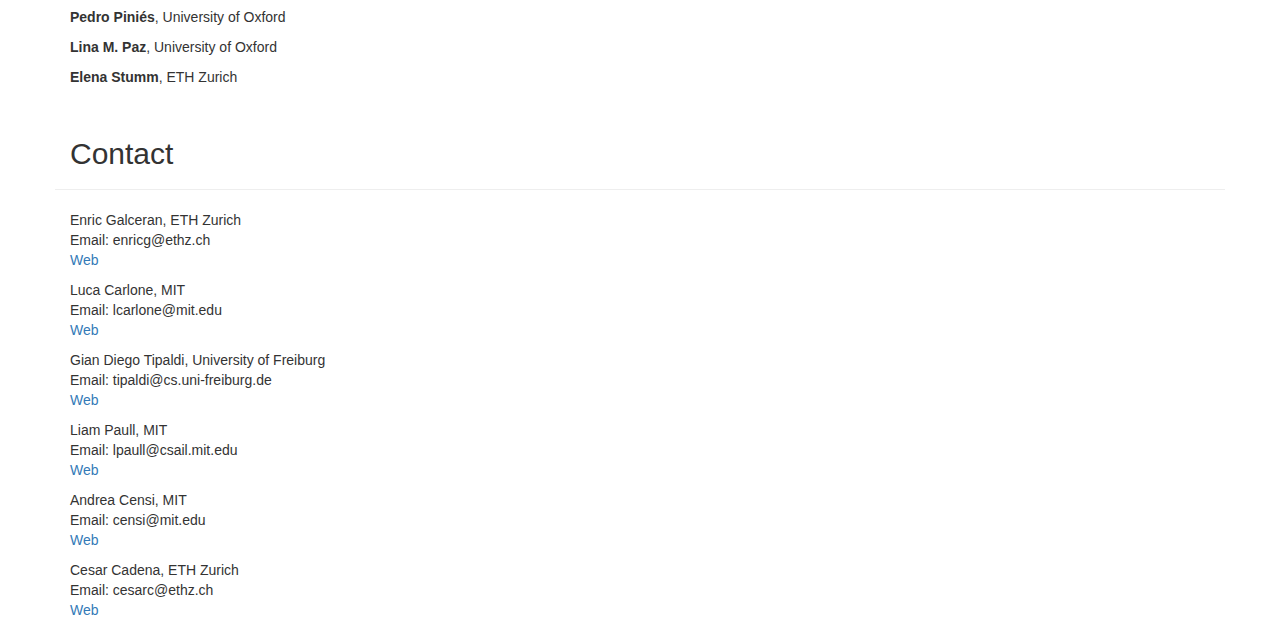
==== commit 5a778005: "Update index.html" ====
--- a/index.html
+++ b/index.html
@@ -64,7 +64,7 @@
         </figure>
 
         <!-- style="color: white;" -->
-        <h2 style="color: gray;">Sunday June 19 2016</h2>
+        <h2 style="color: gray;">Sunday, June 19 2016</h2>
         <h3 style="color: gray;"><a href="https://www.google.com/maps/place/North+Quadrangle+Residential+and+Academic+Complex/@42.280738,-83.7401718,15z/data=!4m5!3m4!1s0x0:0xefd29040373a695a!8m2!3d42.280738!4d-83.7401718">2255 North Quad</a>, University of Michigan, Ann Arbor, MI</h3>
       </div>
 
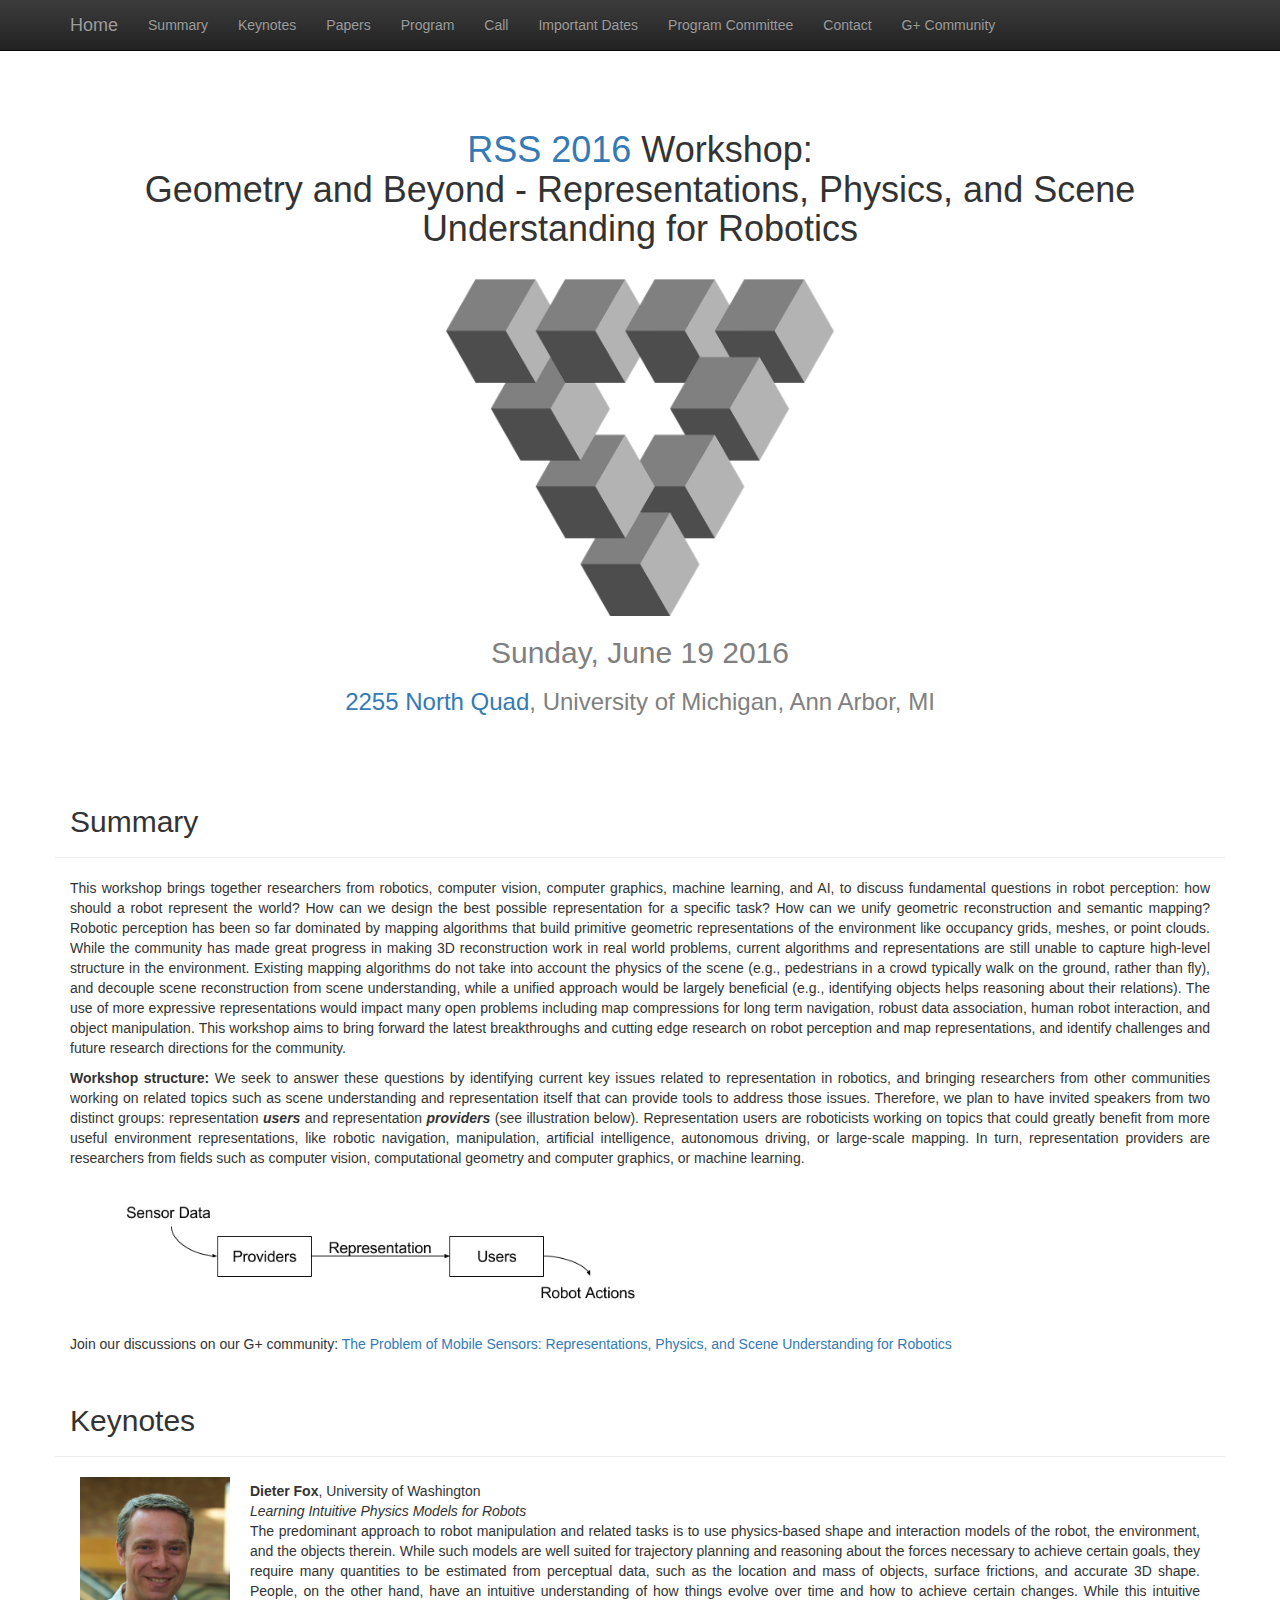
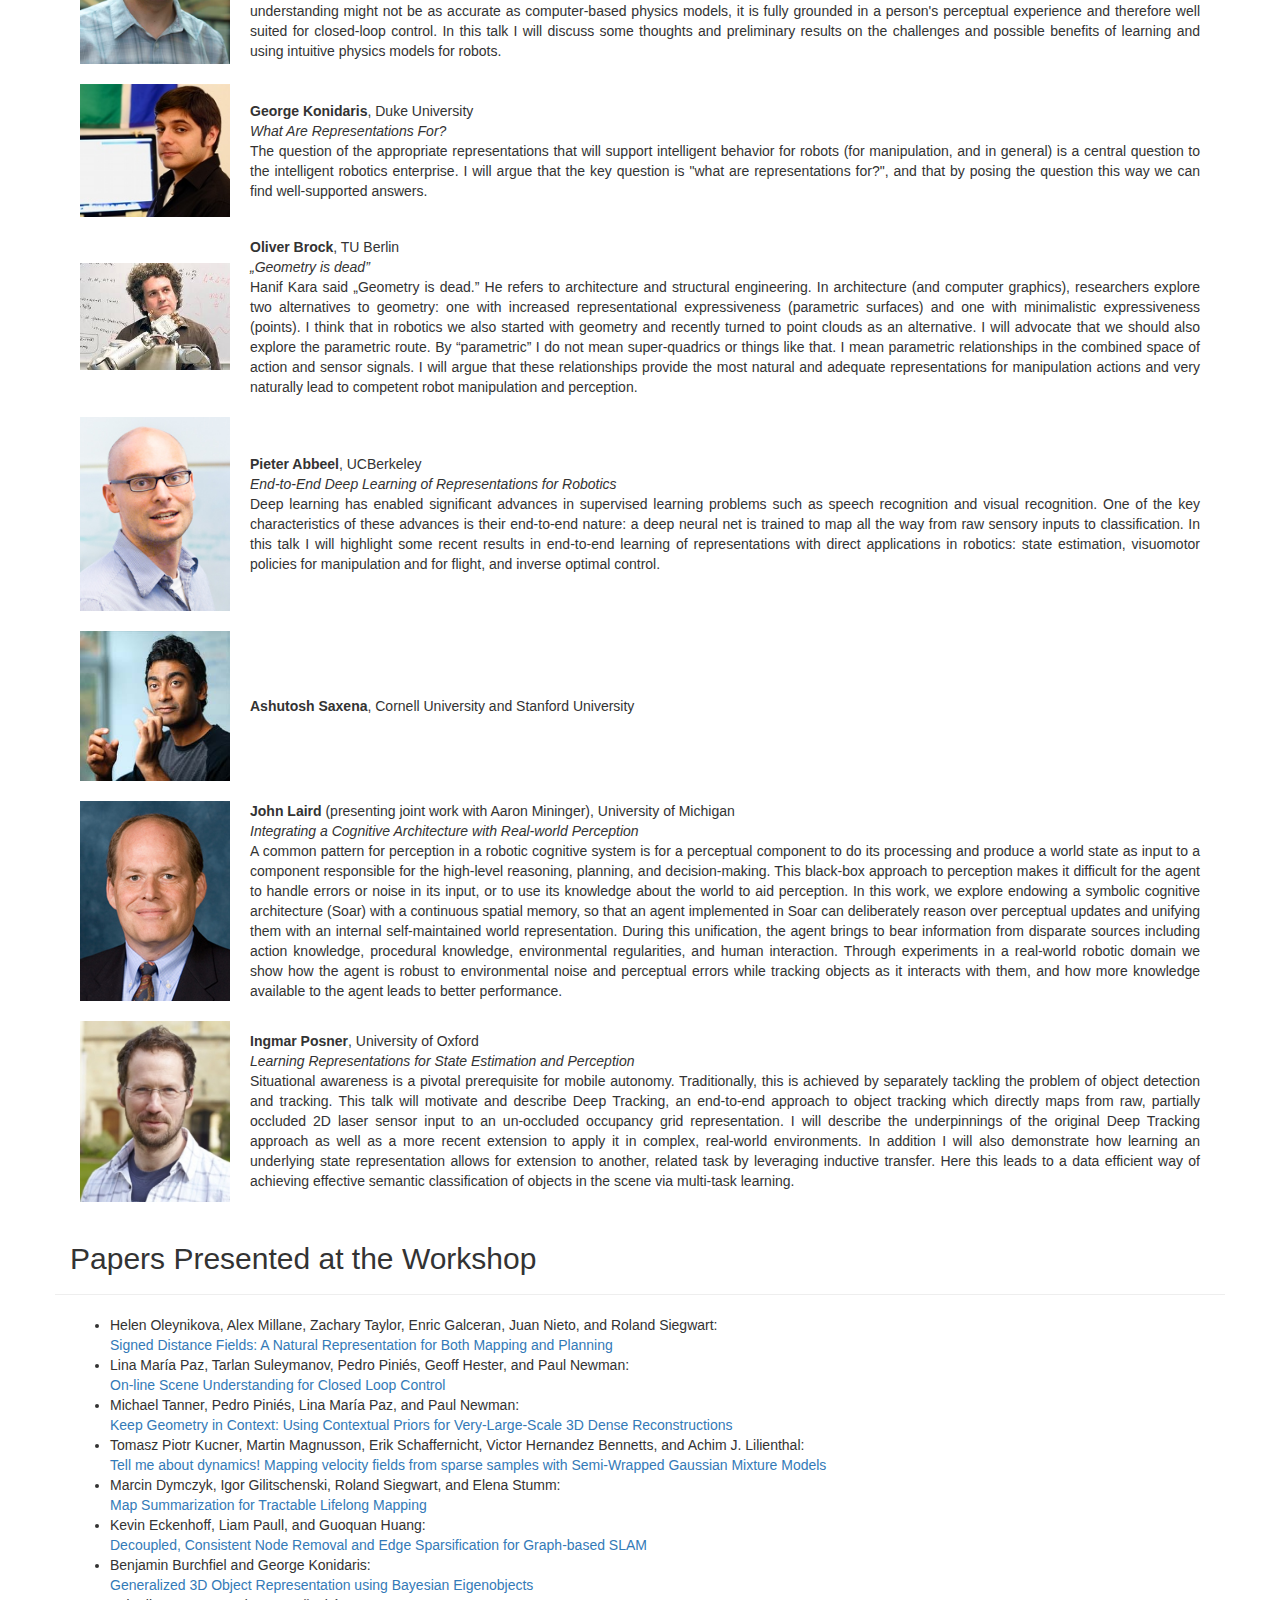
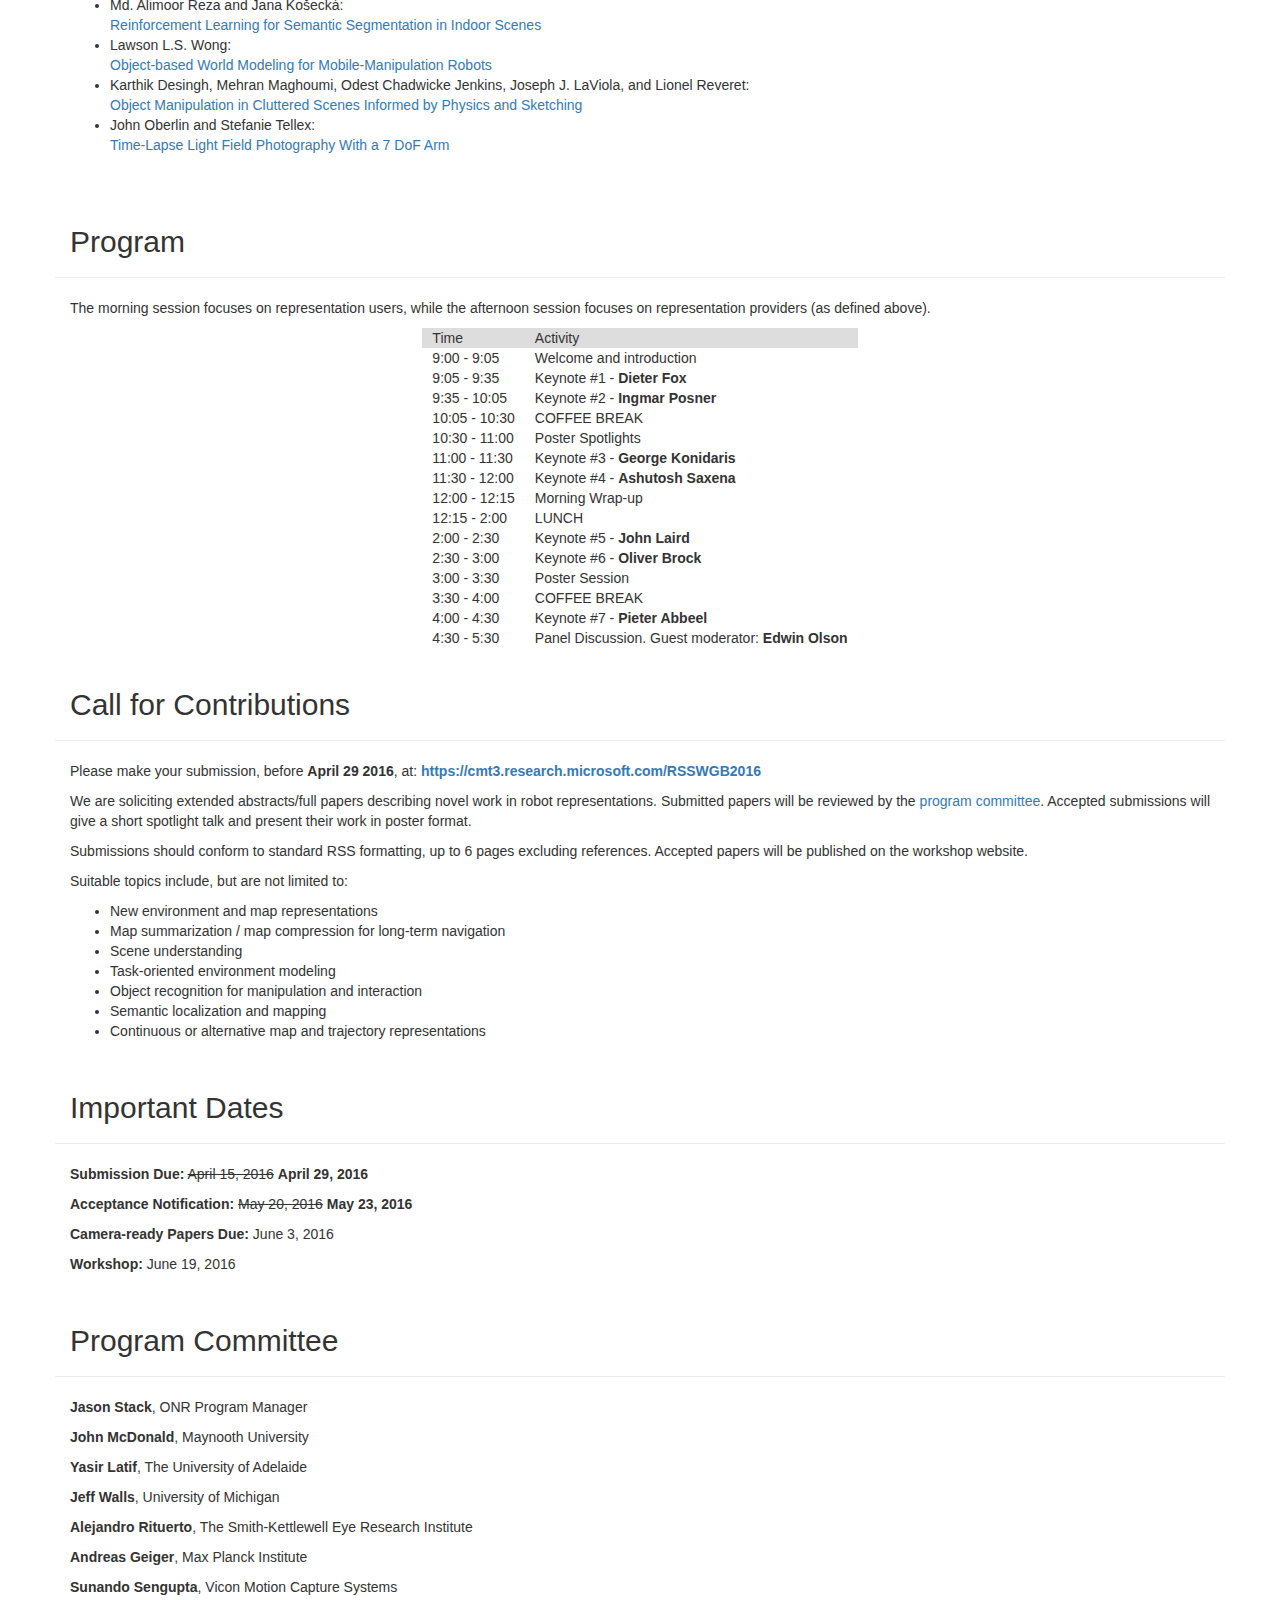
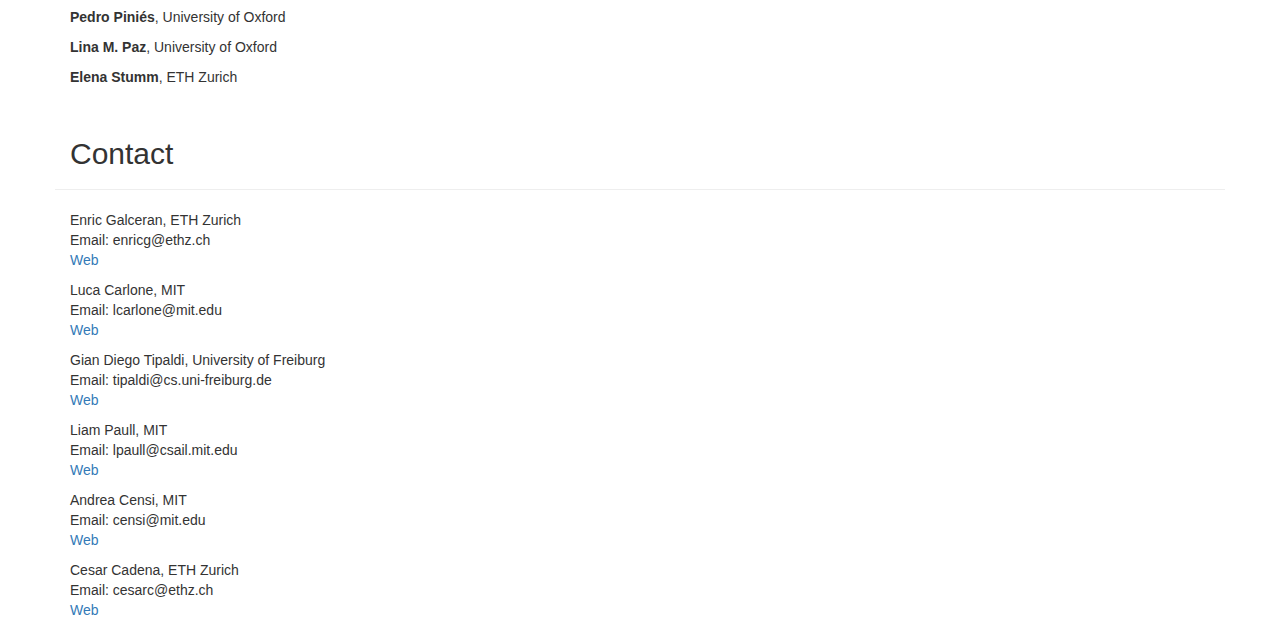
==== commit 26a316d2: "Update index.html" ====
--- a/index.html
+++ b/index.html
@@ -10,7 +10,7 @@
     <meta name="author" content="Enric Galceran; Luca Carlone; Gian Diego Tipaldi; Liam Paull; Andrea Censi; Cesar Cadena">
     <link rel="icon" href="../../favicon.ico">
 
-    <title>RSS 2016 Workshop: Geometry and Beyond: Representations, Physics, and Scene Understanding for Robotics</title>
+    <title>RSS 2016 Workshop: Geometry and Beyond - Representations, Physics, and Scene Understanding for Robotics</title>
 
     <link href="css/bootstrap.min.css" rel="stylesheet">
     <link href="css/bootstrap-theme.min.css" rel="stylesheet">
@@ -57,7 +57,7 @@
     <div class="container theme-showcase">
 
       <div class="main-body">
-        <h1>RSS 2016 Workshop:<br>Geometry and Beyond - Representations, Physics, and Scene Understanding for Robotics</h1>
+        <h1><a href="http://www.roboticsconference.org/">RSS 2016</a> Workshop:<br>Geometry and Beyond - Representations, Physics, and Scene Understanding for Robotics</h1>
 <br>
         <figure>
             <img src="rss_logo.png" width="35%">
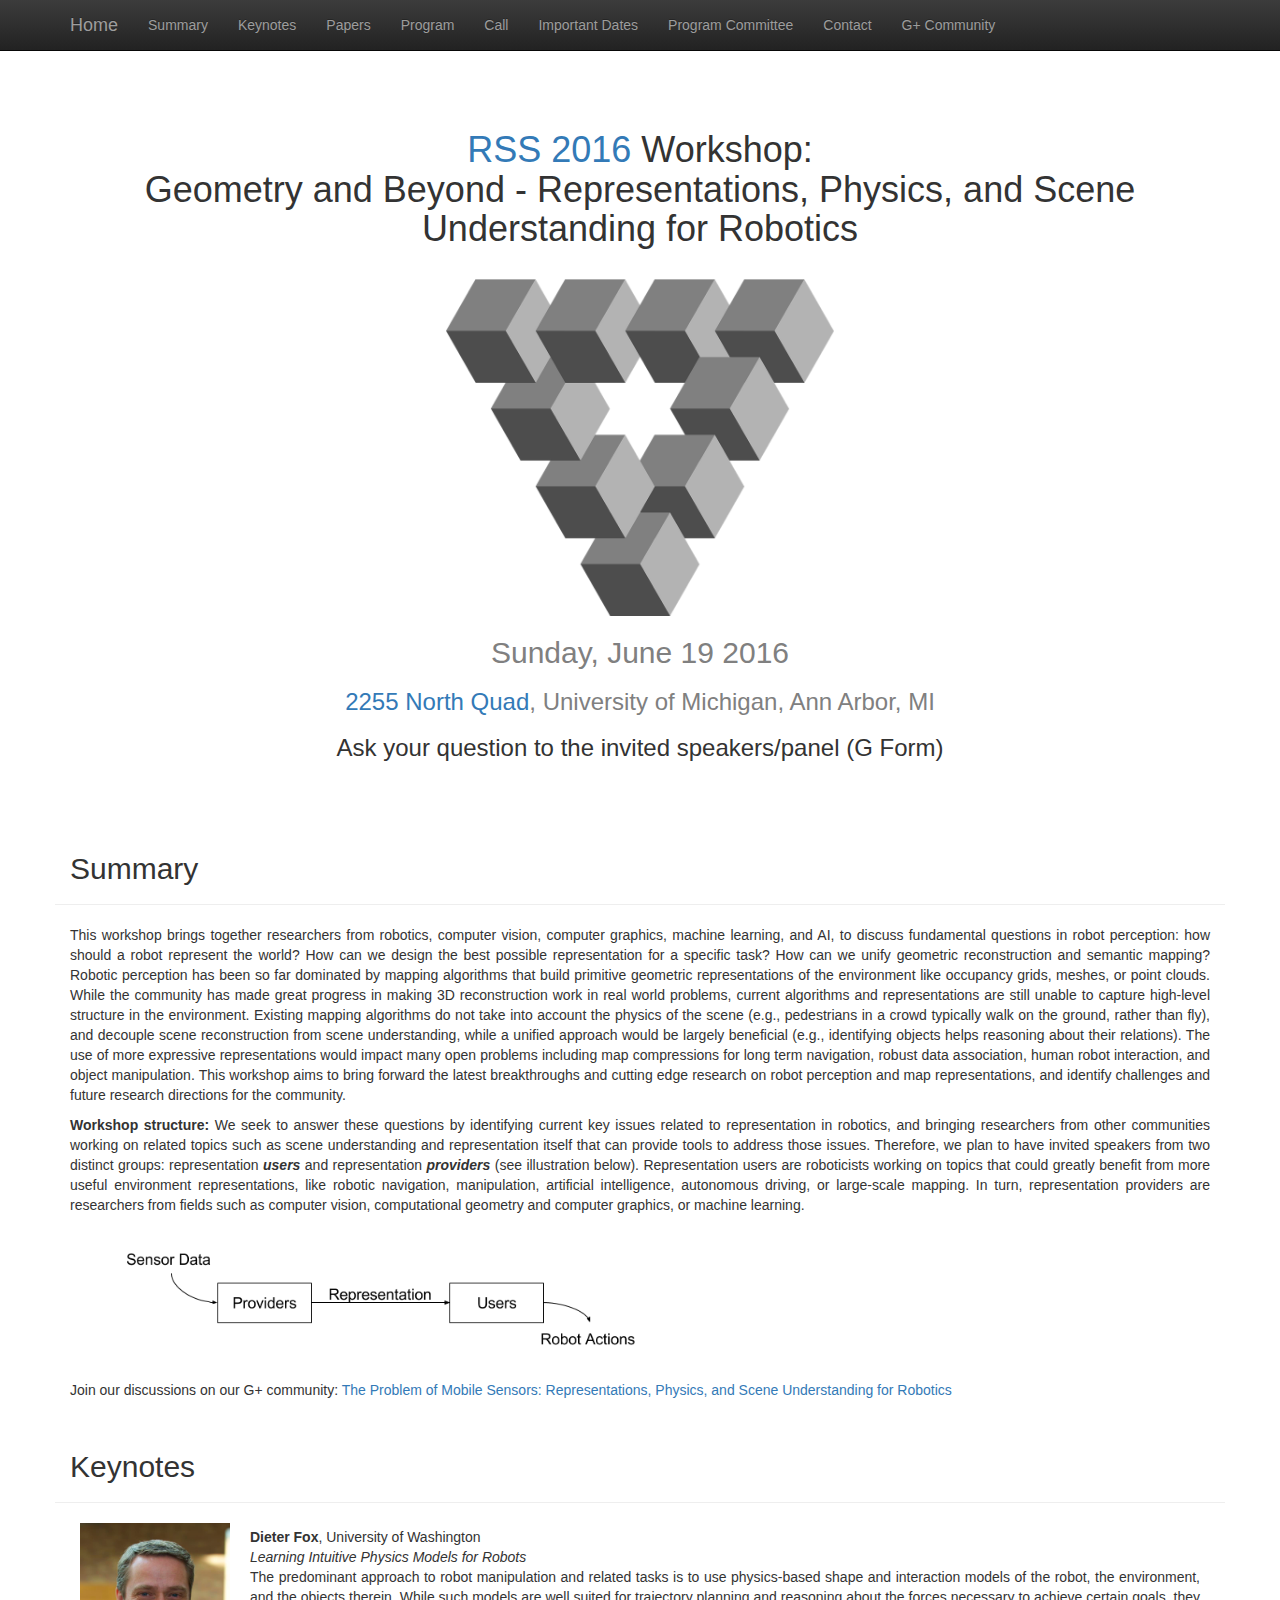
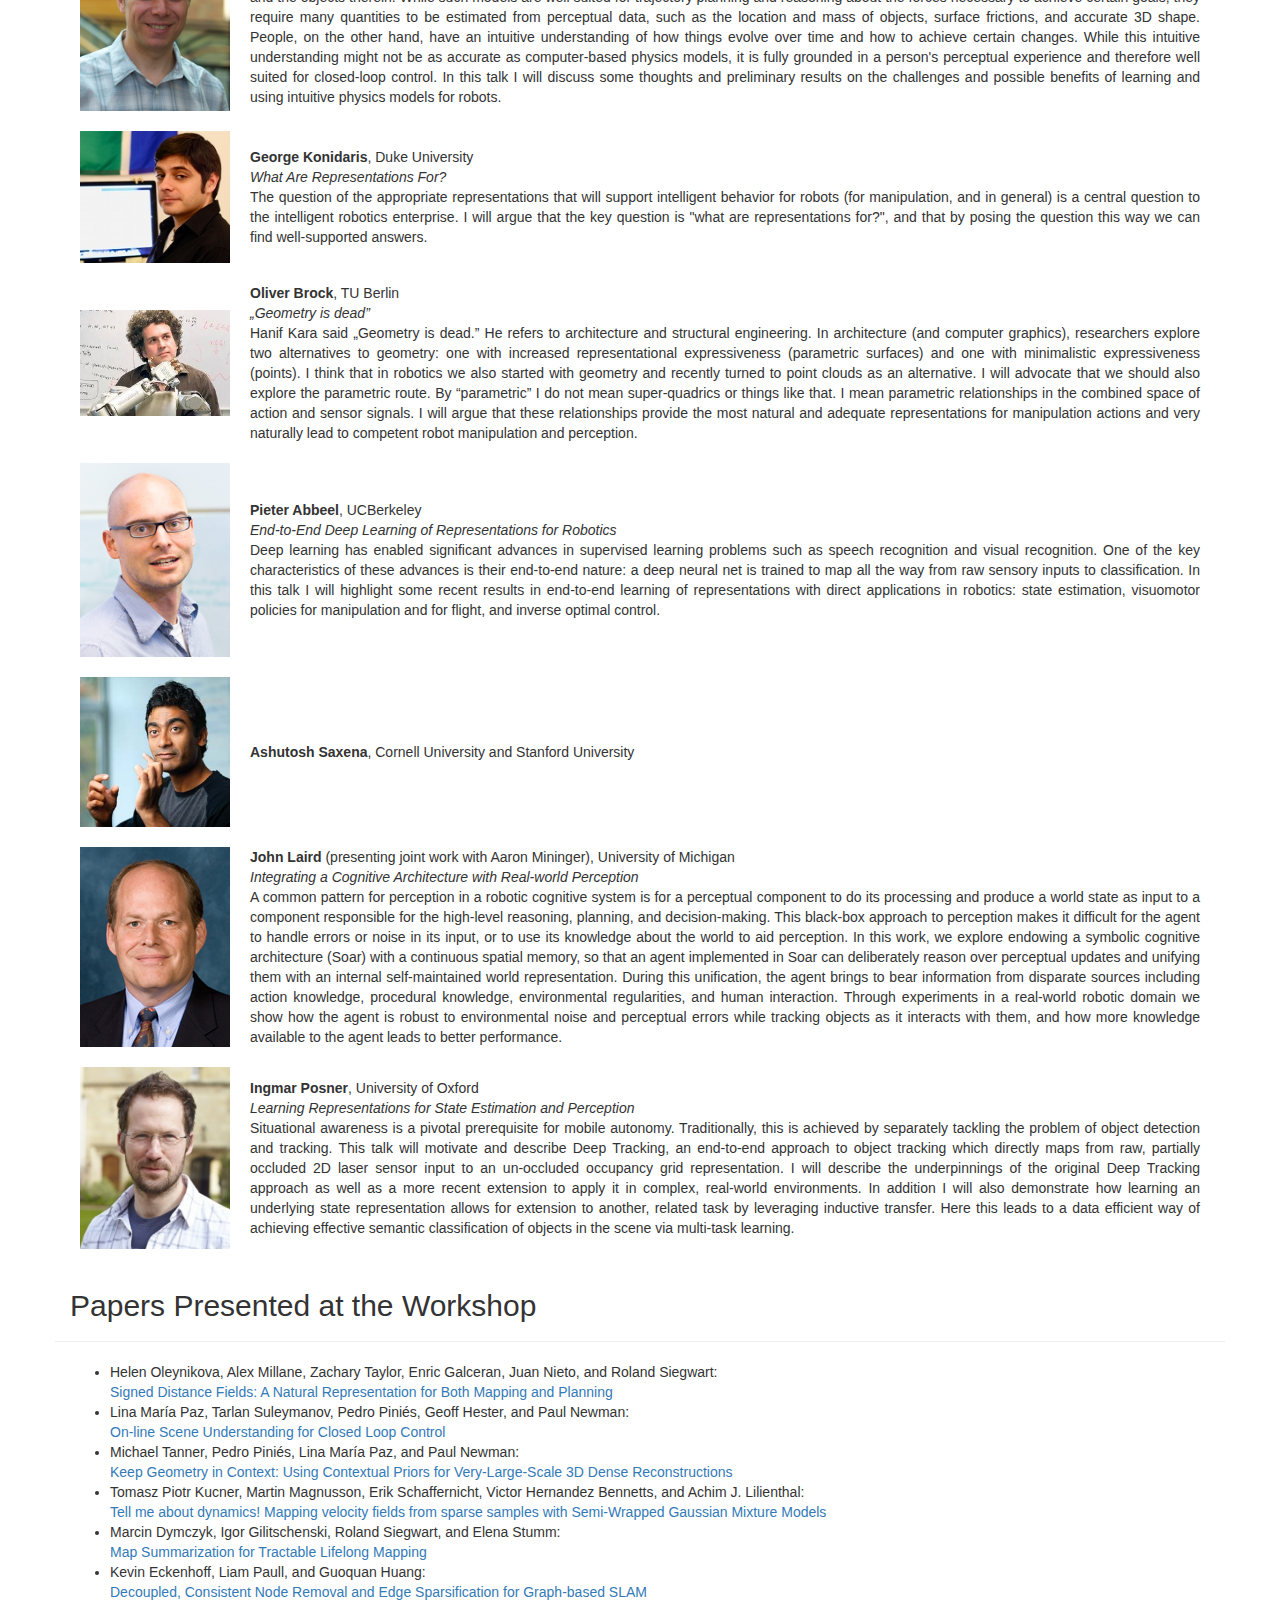
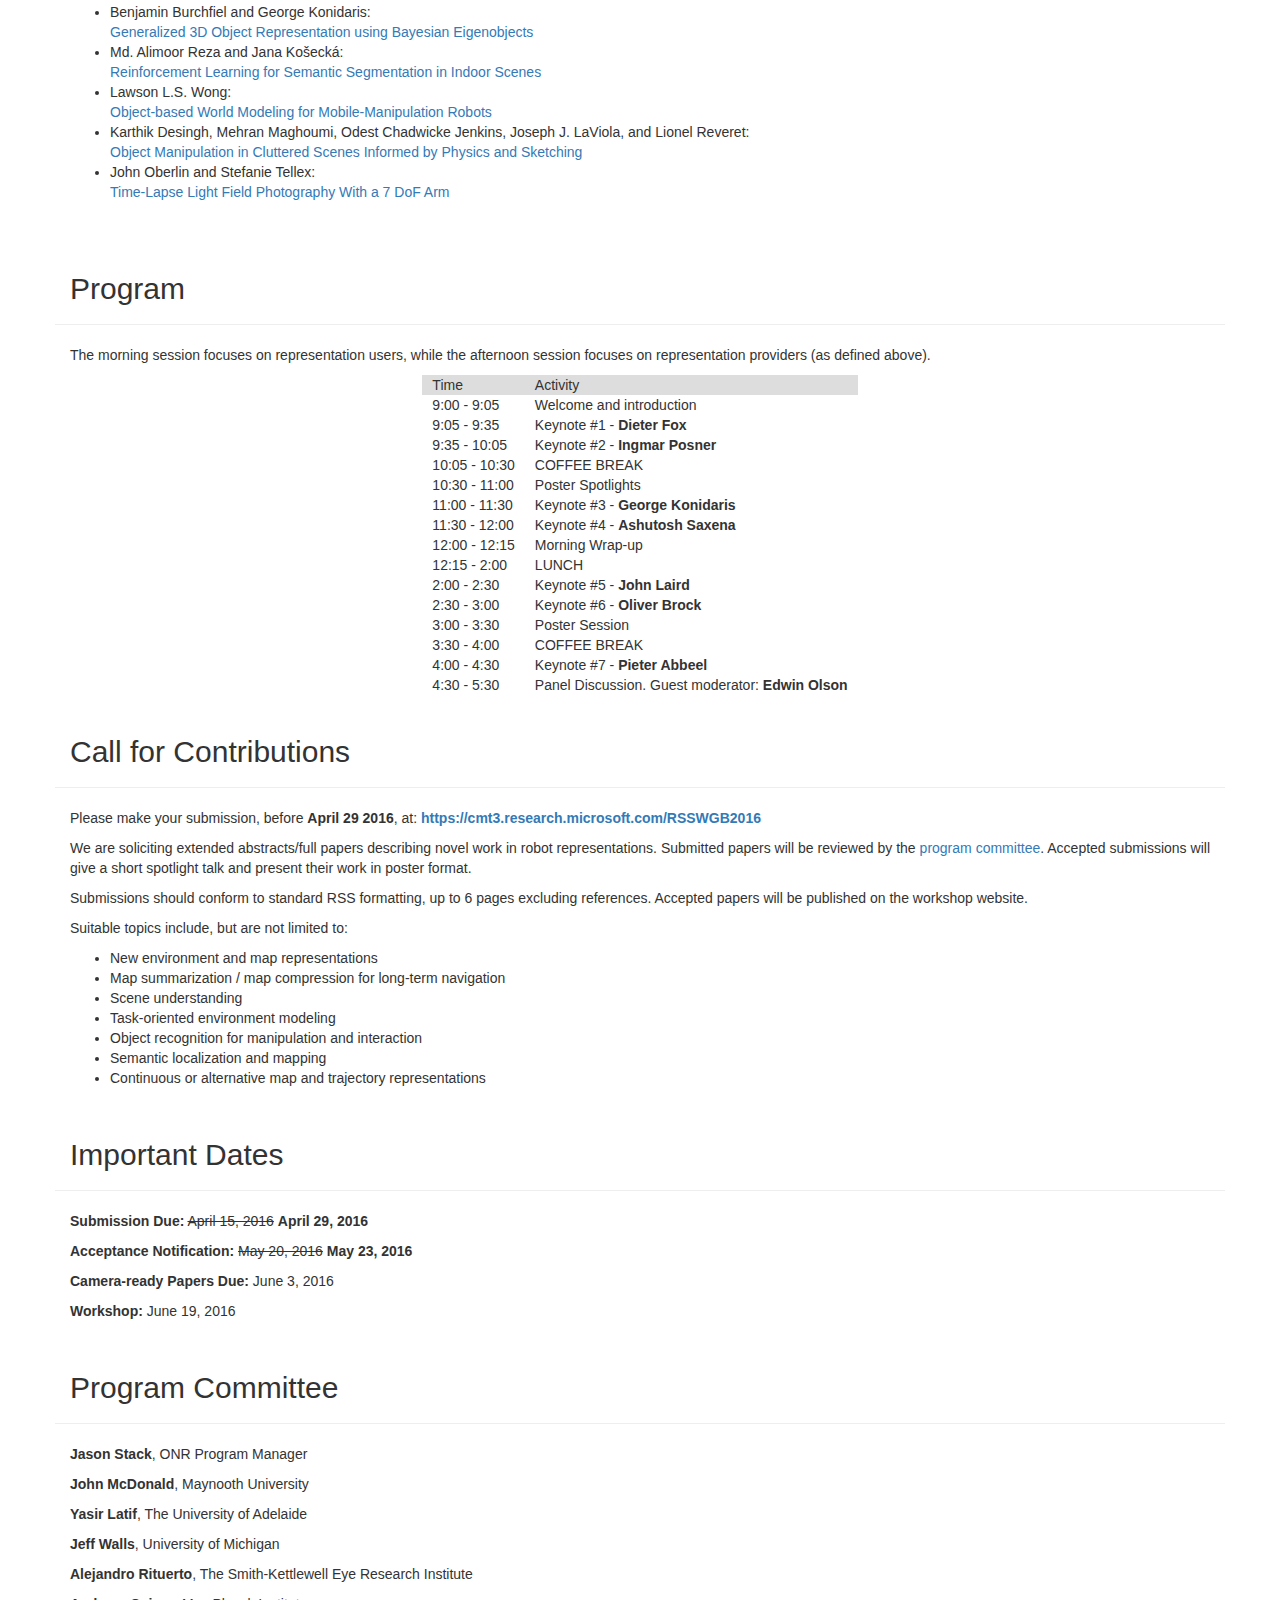
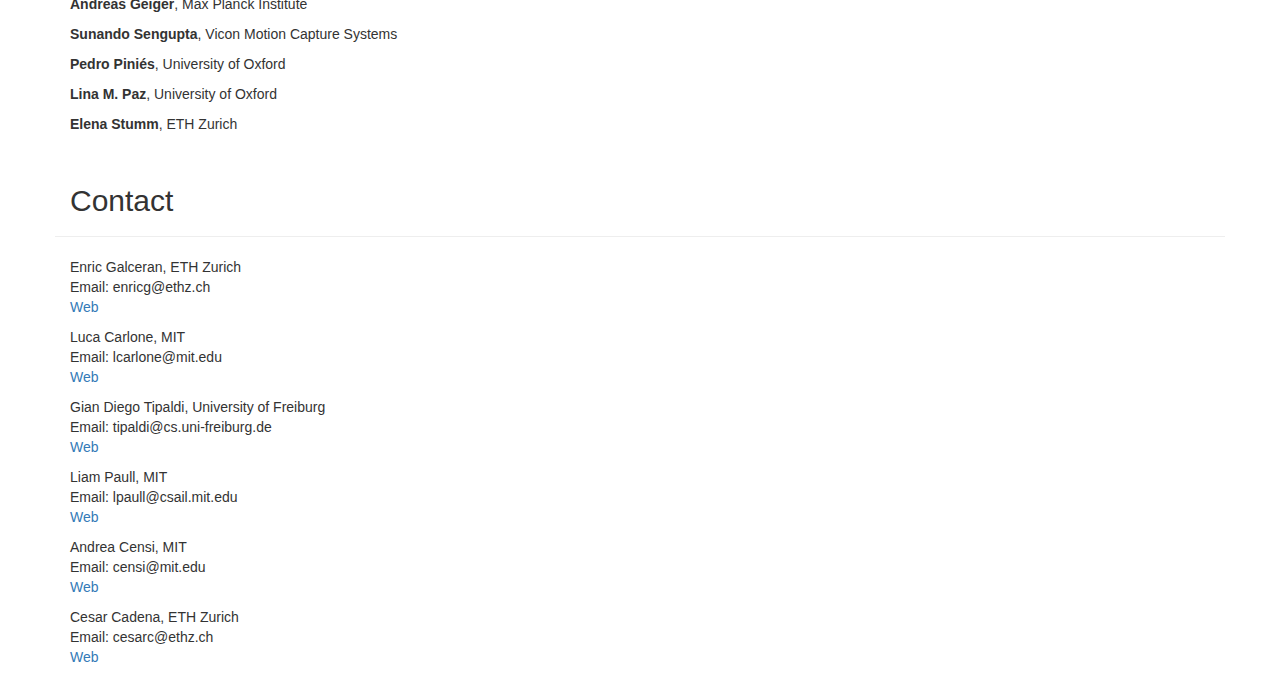
==== commit 06902435: "Update index.html" ====
--- a/index.html
+++ b/index.html
@@ -66,6 +66,8 @@
         <!-- style="color: white;" -->
         <h2 style="color: gray;">Sunday, June 19 2016</h2>
         <h3 style="color: gray;"><a href="https://www.google.com/maps/place/North+Quadrangle+Residential+and+Academic+Complex/@42.280738,-83.7401718,15z/data=!4m5!3m4!1s0x0:0xefd29040373a695a!8m2!3d42.280738!4d-83.7401718">2255 North Quad</a>, University of Michigan, Ann Arbor, MI</h3>
+        
+        <h3 href="https://docs.google.com/forms/d/1uwyhKw396-Ii3Y-xVgg2GaIPIUNnJjELINXu5mo71ms/viewform">Ask your question to the invited speakers/panel (G Form)</h3>
       </div>
 
 
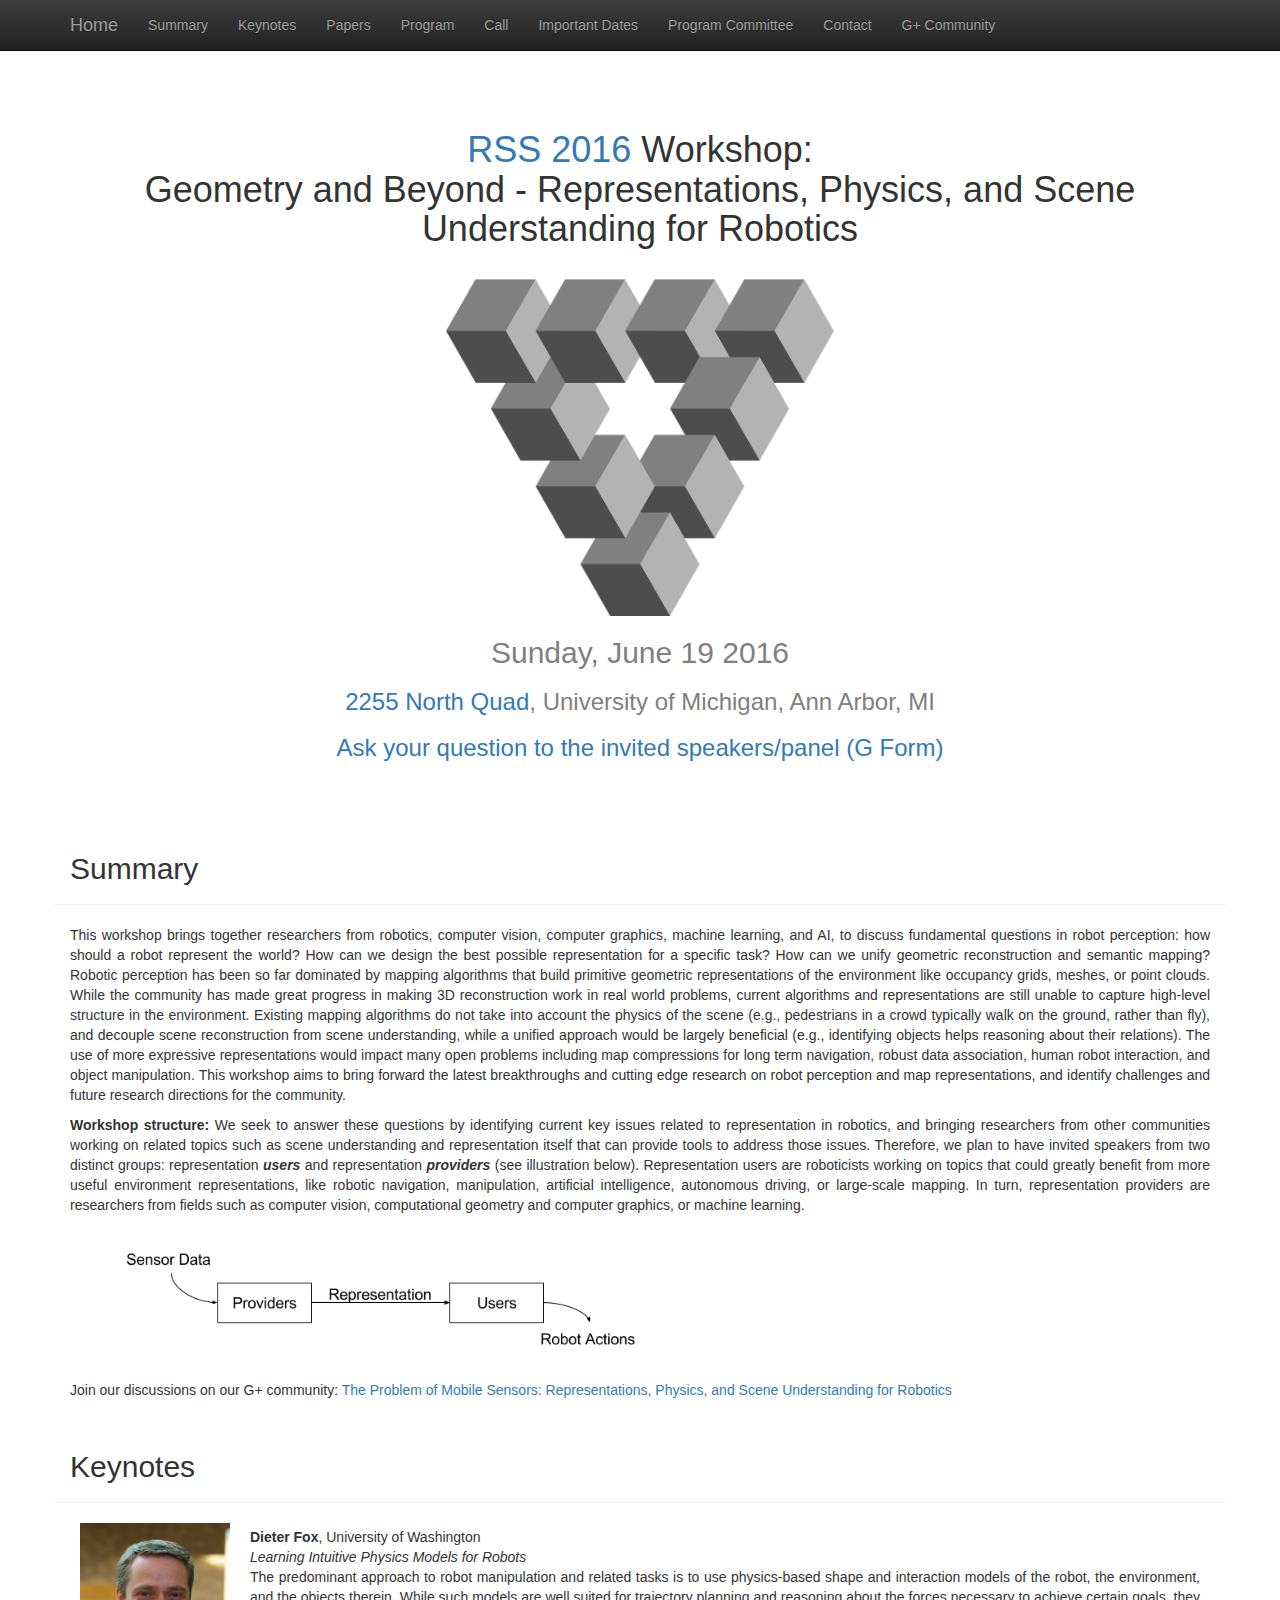
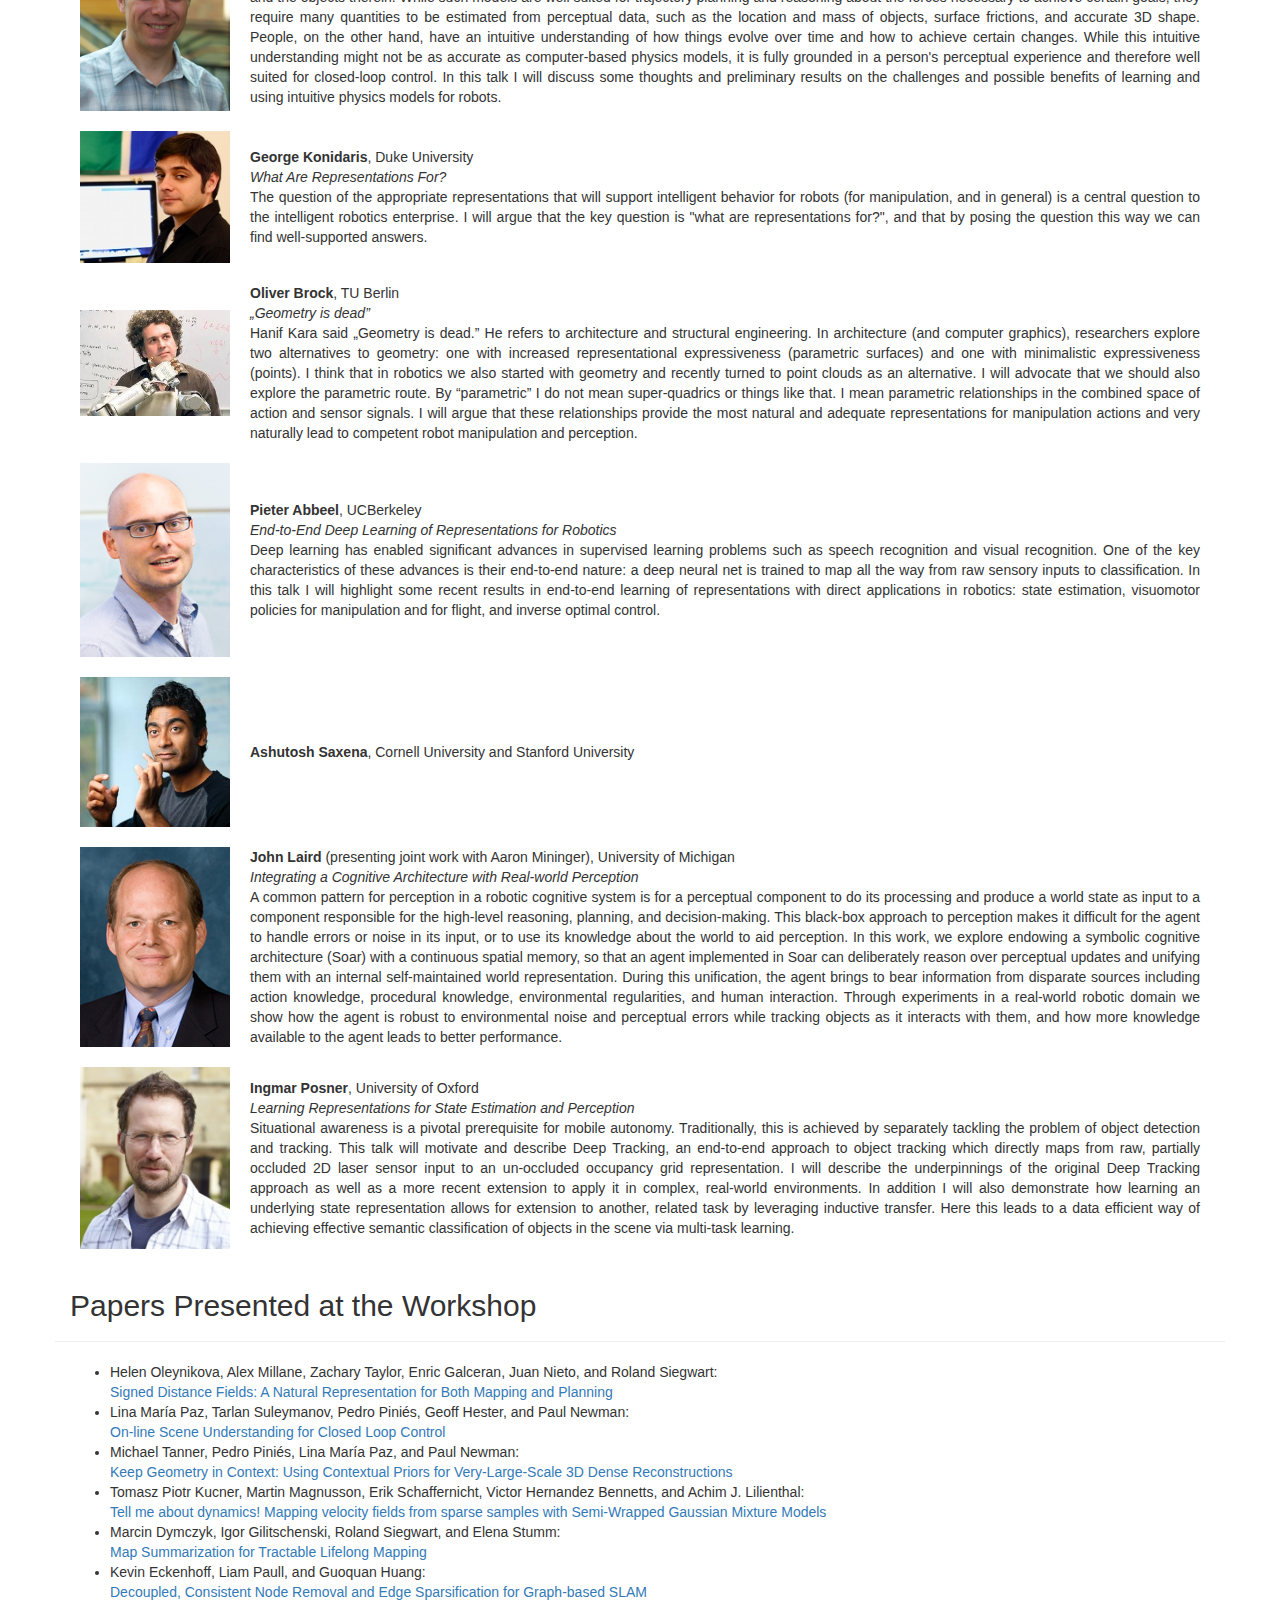
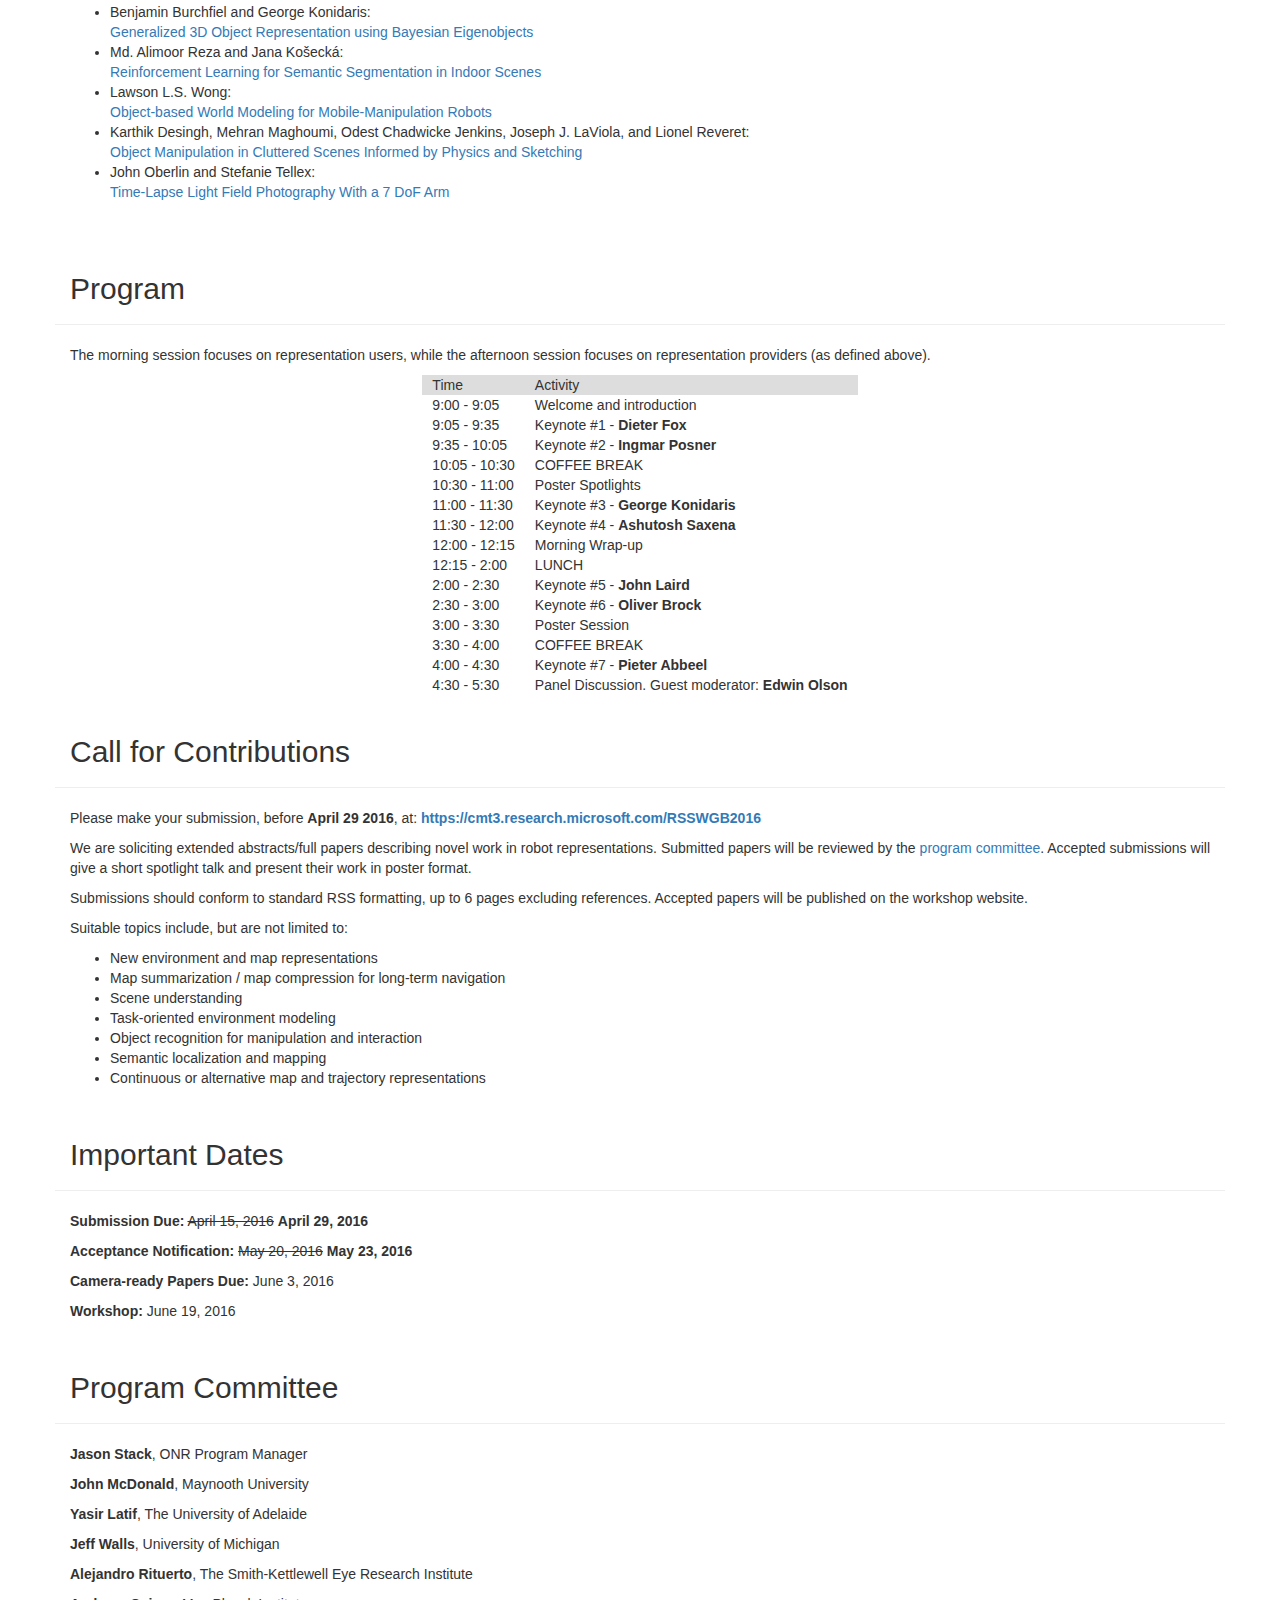
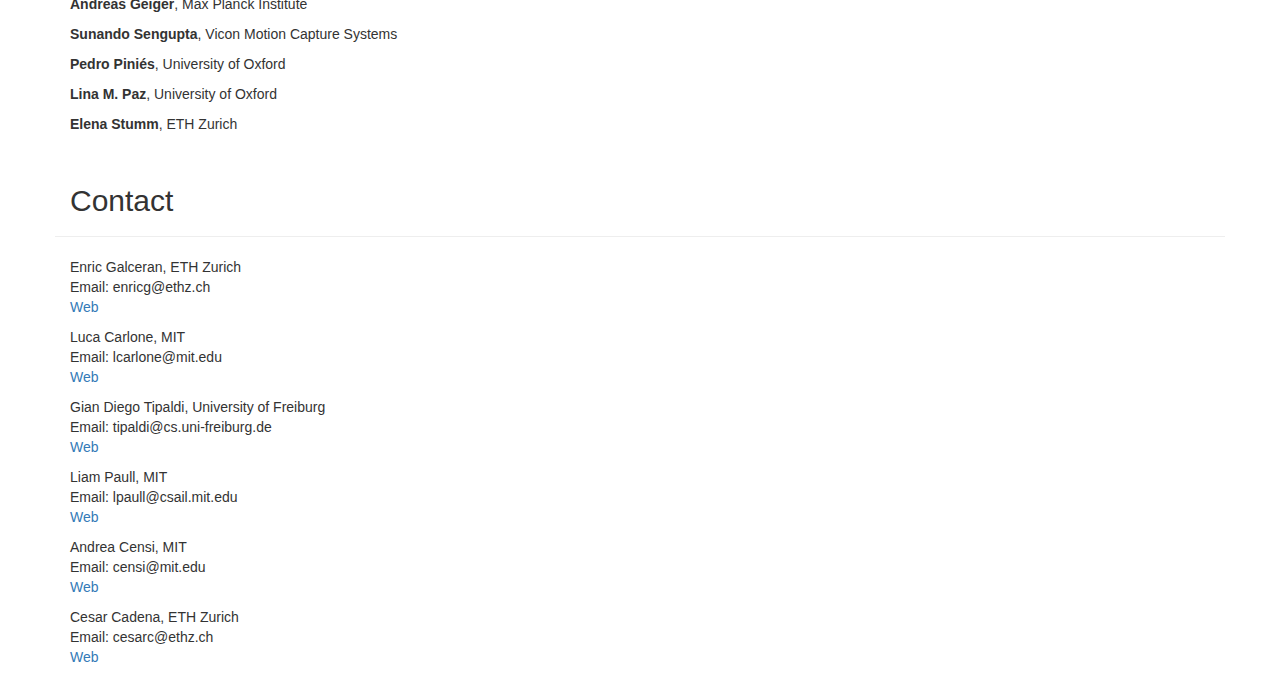
==== commit b21082ce: "Update index.html" ====
--- a/index.html
+++ b/index.html
@@ -67,7 +67,7 @@
         <h2 style="color: gray;">Sunday, June 19 2016</h2>
         <h3 style="color: gray;"><a href="https://www.google.com/maps/place/North+Quadrangle+Residential+and+Academic+Complex/@42.280738,-83.7401718,15z/data=!4m5!3m4!1s0x0:0xefd29040373a695a!8m2!3d42.280738!4d-83.7401718">2255 North Quad</a>, University of Michigan, Ann Arbor, MI</h3>
         
-        <h3 href="https://docs.google.com/forms/d/1uwyhKw396-Ii3Y-xVgg2GaIPIUNnJjELINXu5mo71ms/viewform">Ask your question to the invited speakers/panel (G Form)</h3>
+        <h3><a href="https://docs.google.com/forms/d/1uwyhKw396-Ii3Y-xVgg2GaIPIUNnJjELINXu5mo71ms/viewform">Ask your question to the invited speakers/panel (G Form)</a></h3>
       </div>
 
 
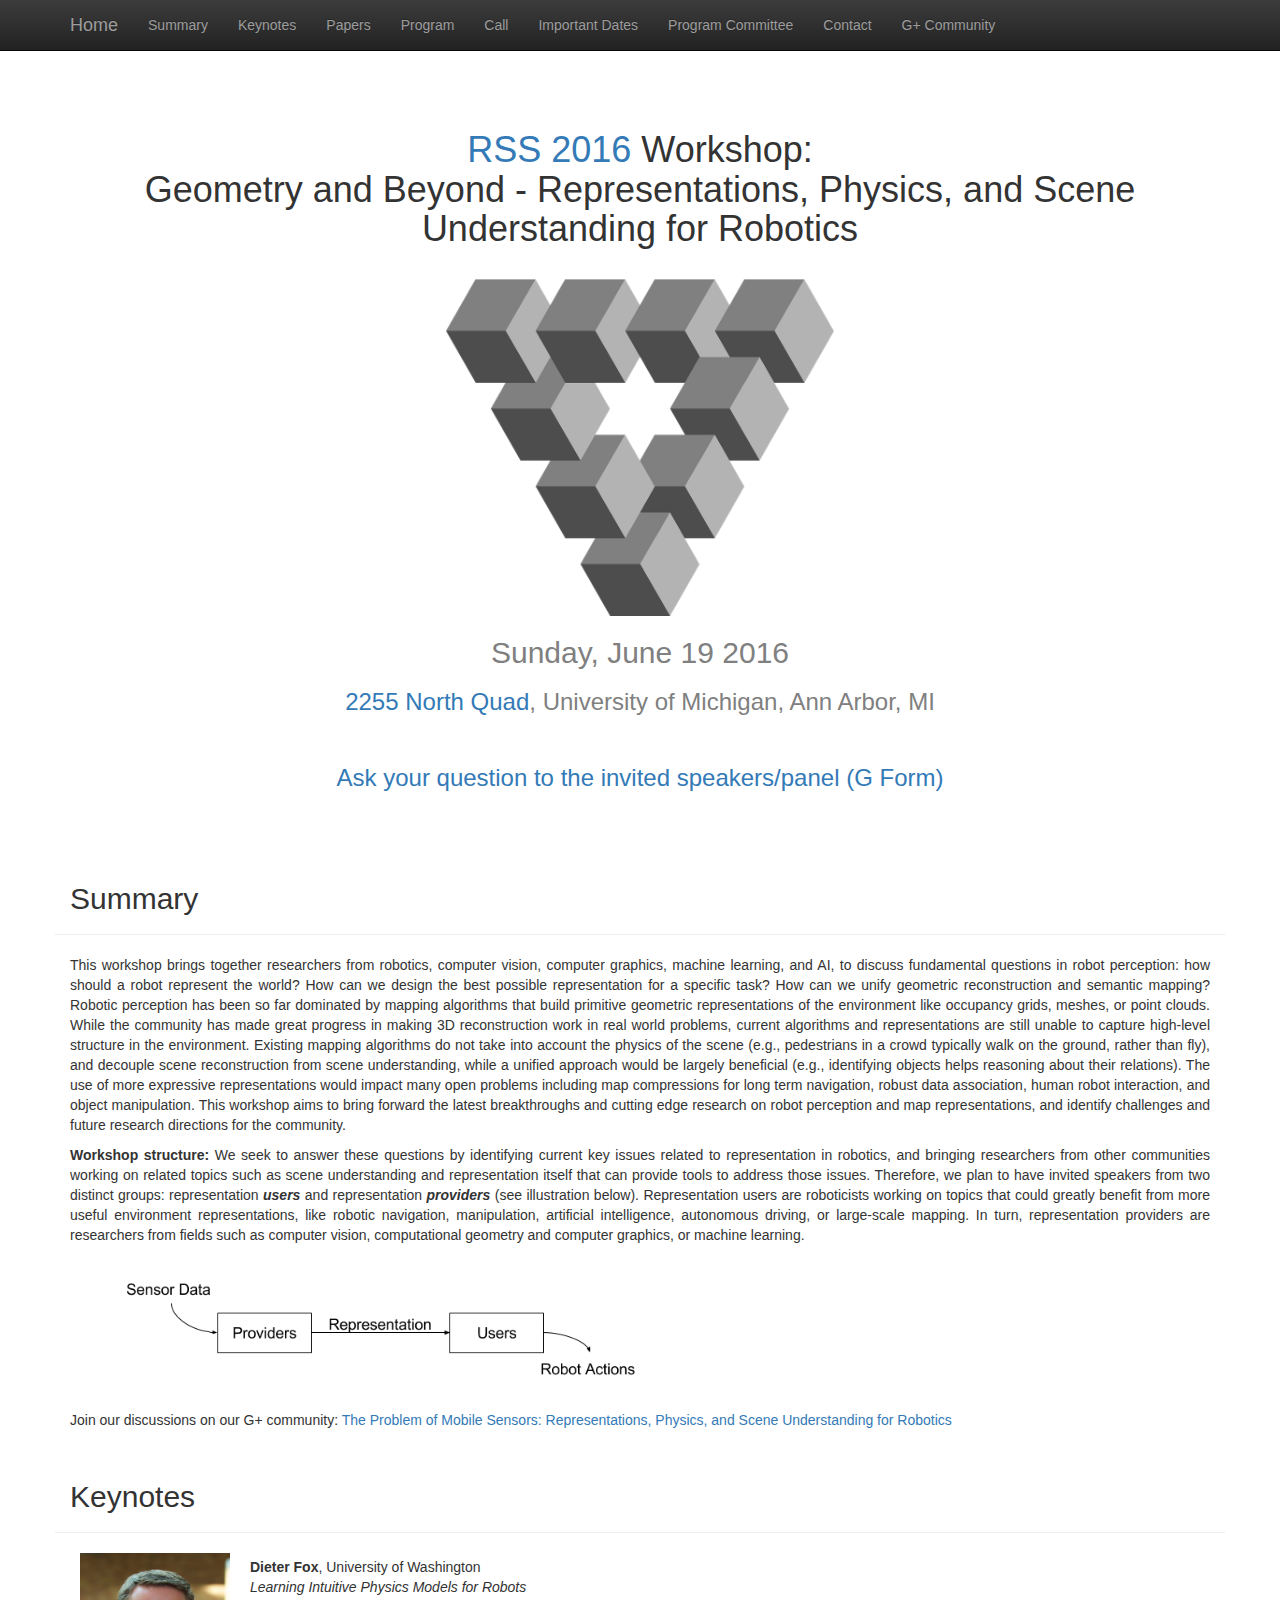
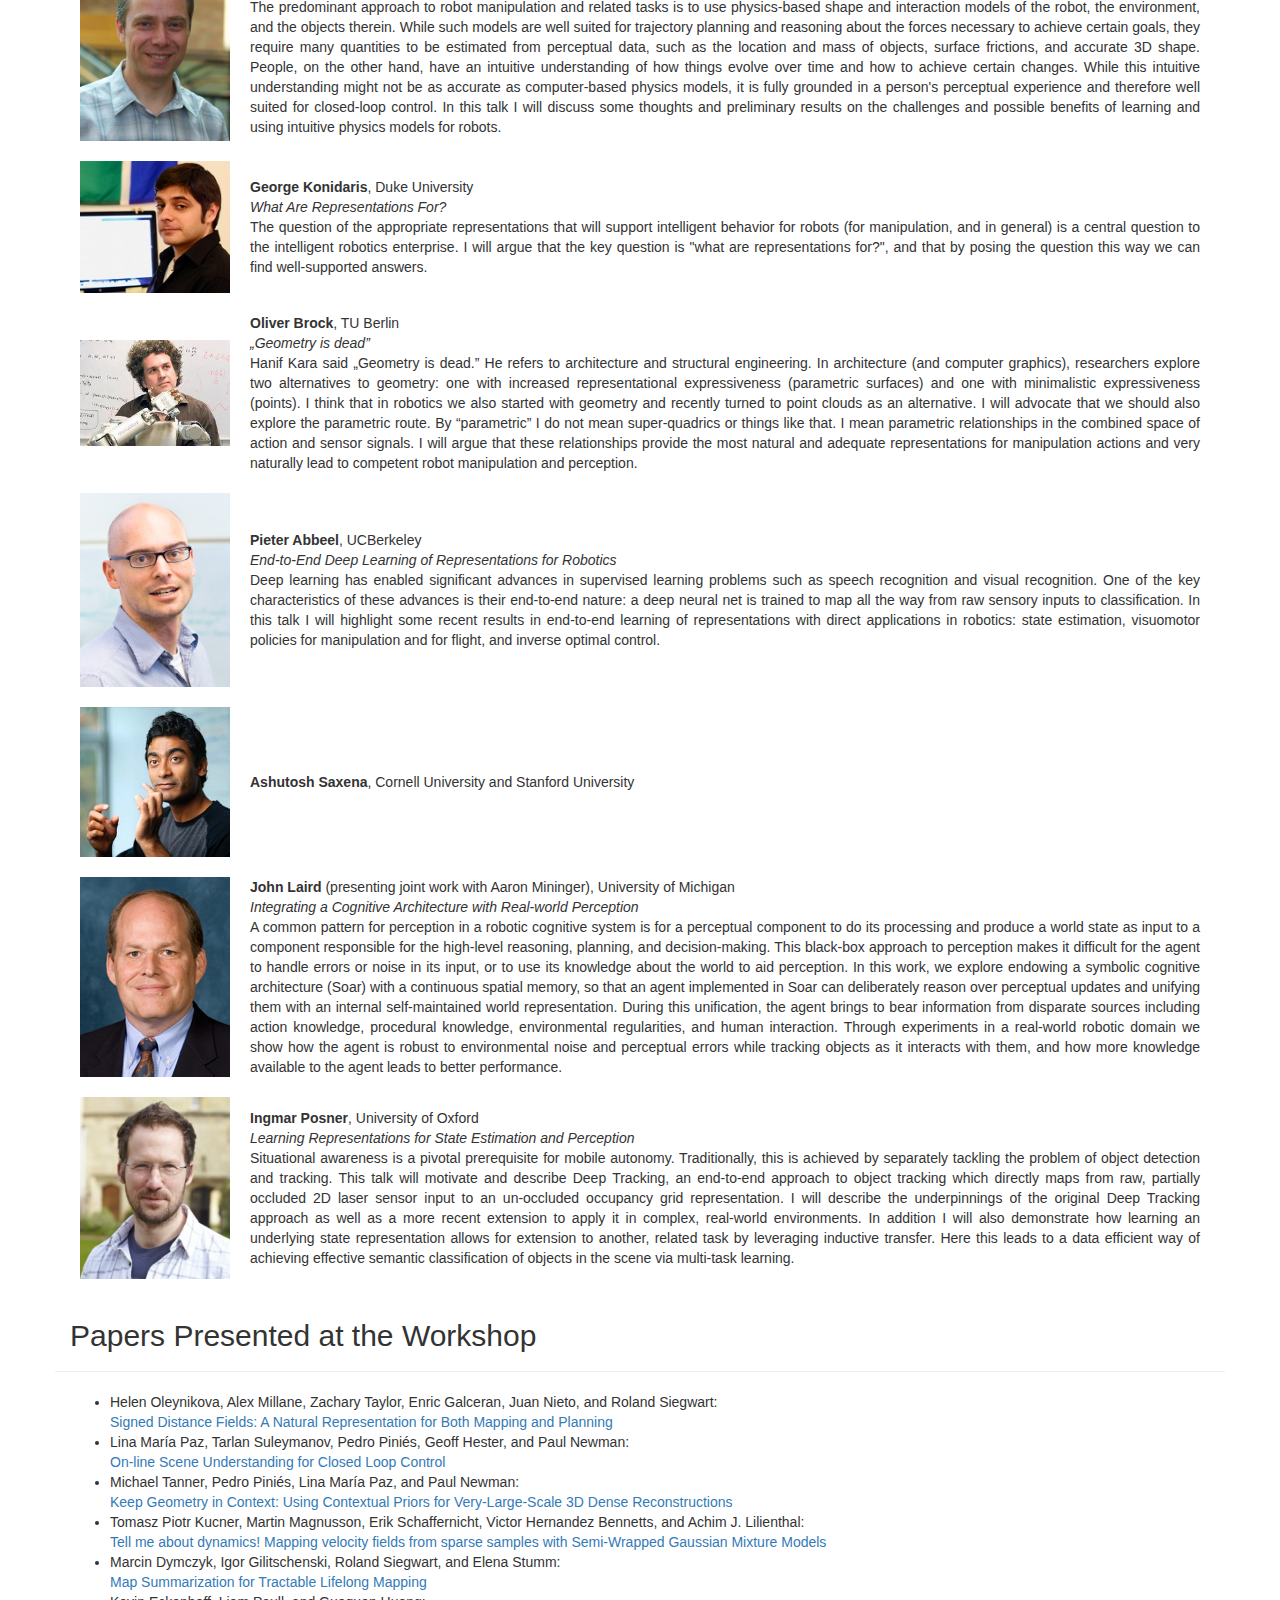
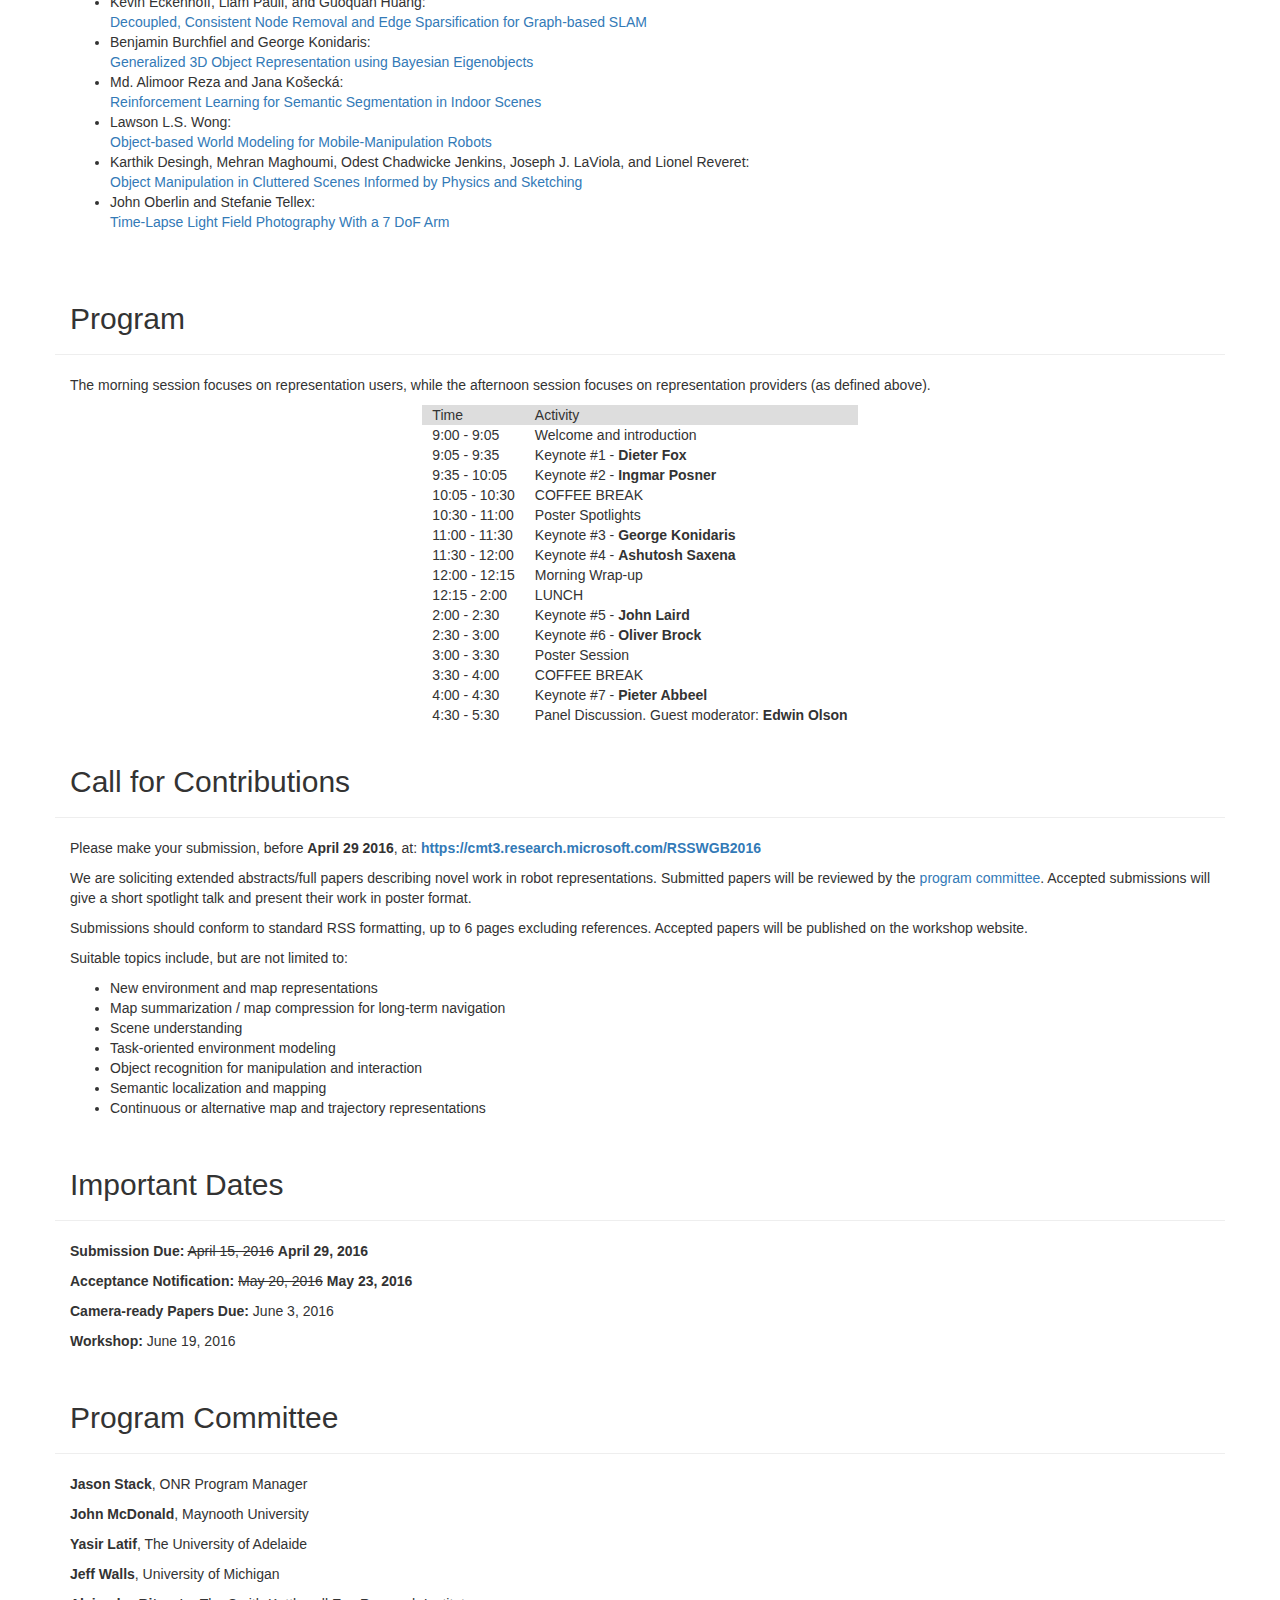
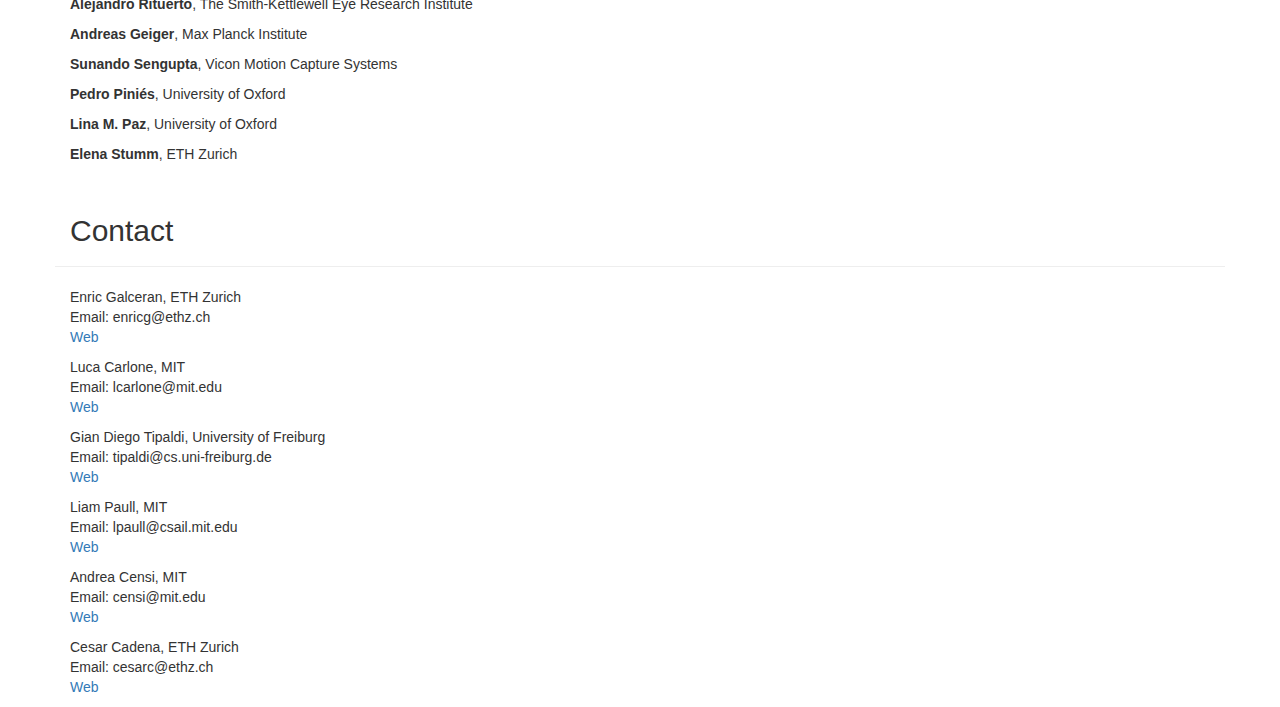
==== commit 67686228: "Update index.html" ====
--- a/index.html
+++ b/index.html
@@ -67,6 +67,7 @@
         <h2 style="color: gray;">Sunday, June 19 2016</h2>
         <h3 style="color: gray;"><a href="https://www.google.com/maps/place/North+Quadrangle+Residential+and+Academic+Complex/@42.280738,-83.7401718,15z/data=!4m5!3m4!1s0x0:0xefd29040373a695a!8m2!3d42.280738!4d-83.7401718">2255 North Quad</a>, University of Michigan, Ann Arbor, MI</h3>
         
+        <br>
         <h3><a href="https://docs.google.com/forms/d/1uwyhKw396-Ii3Y-xVgg2GaIPIUNnJjELINXu5mo71ms/viewform">Ask your question to the invited speakers/panel (G Form)</a></h3>
       </div>
 
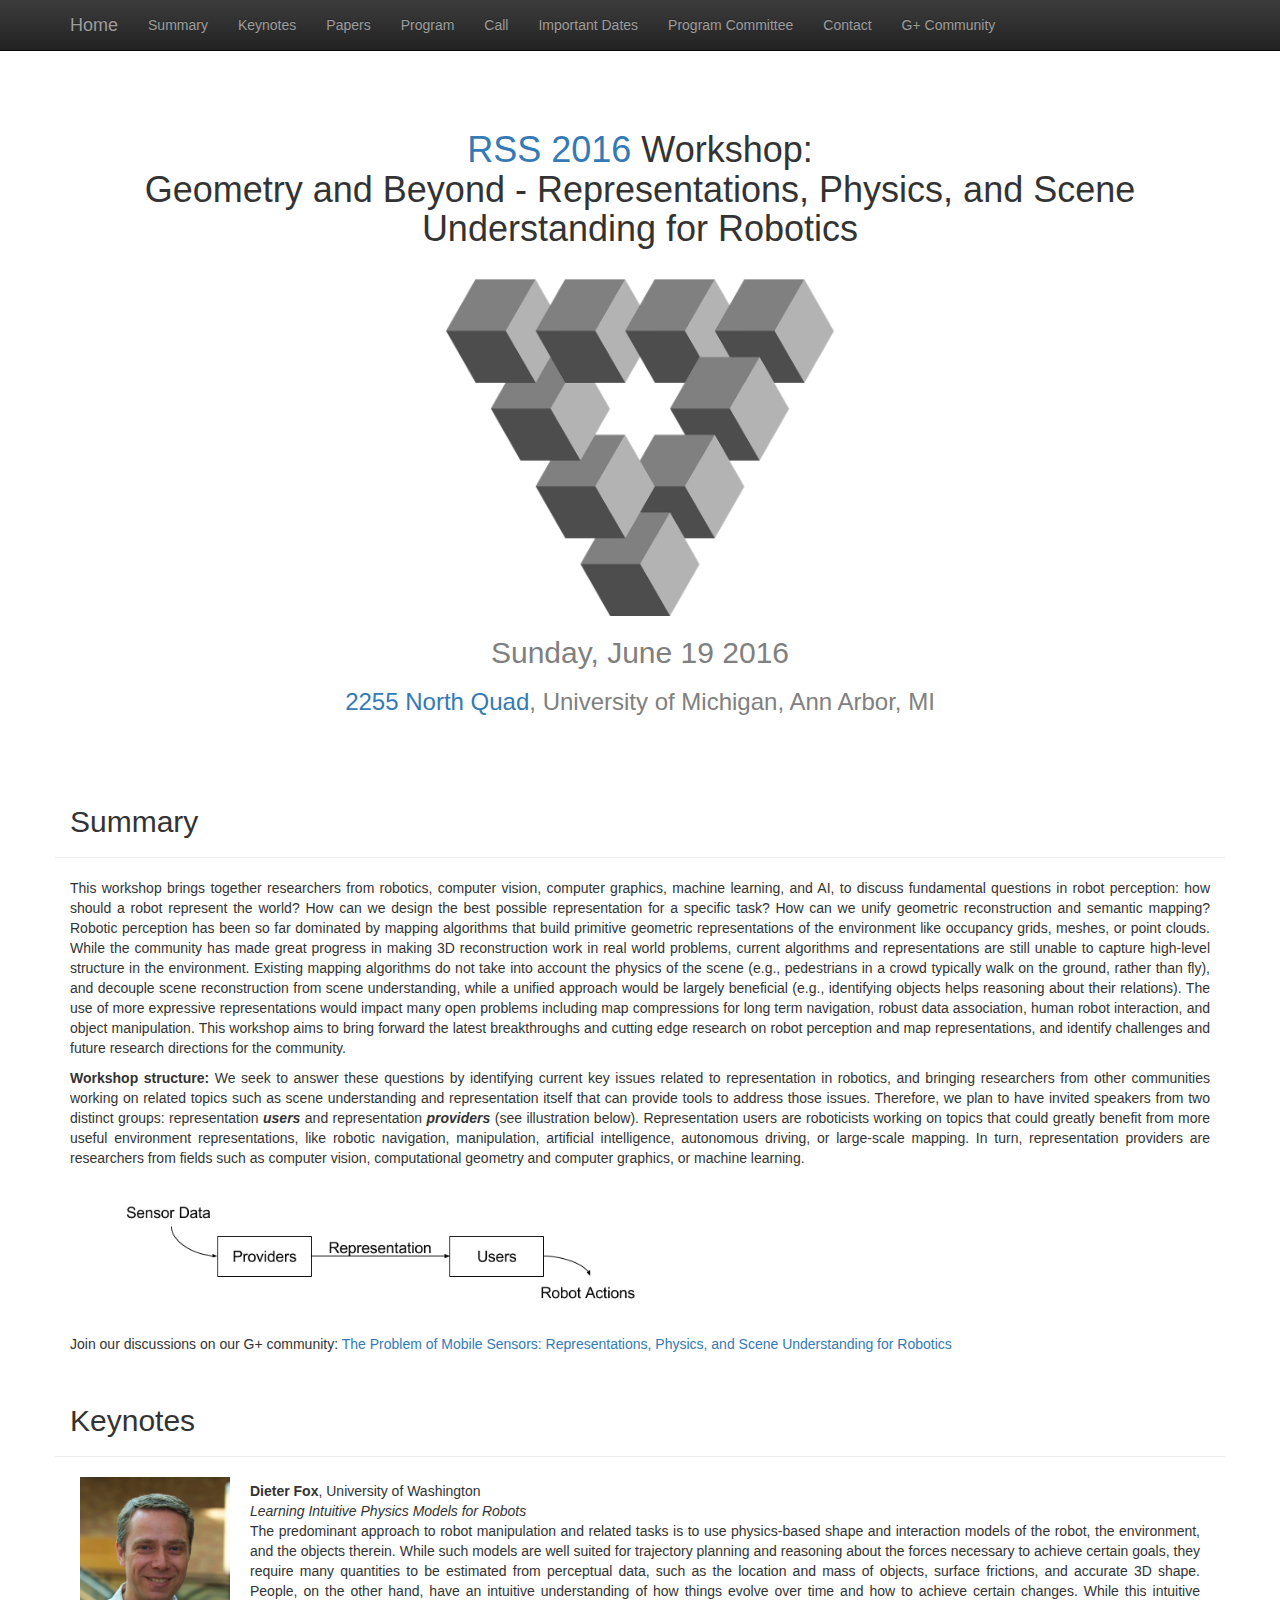
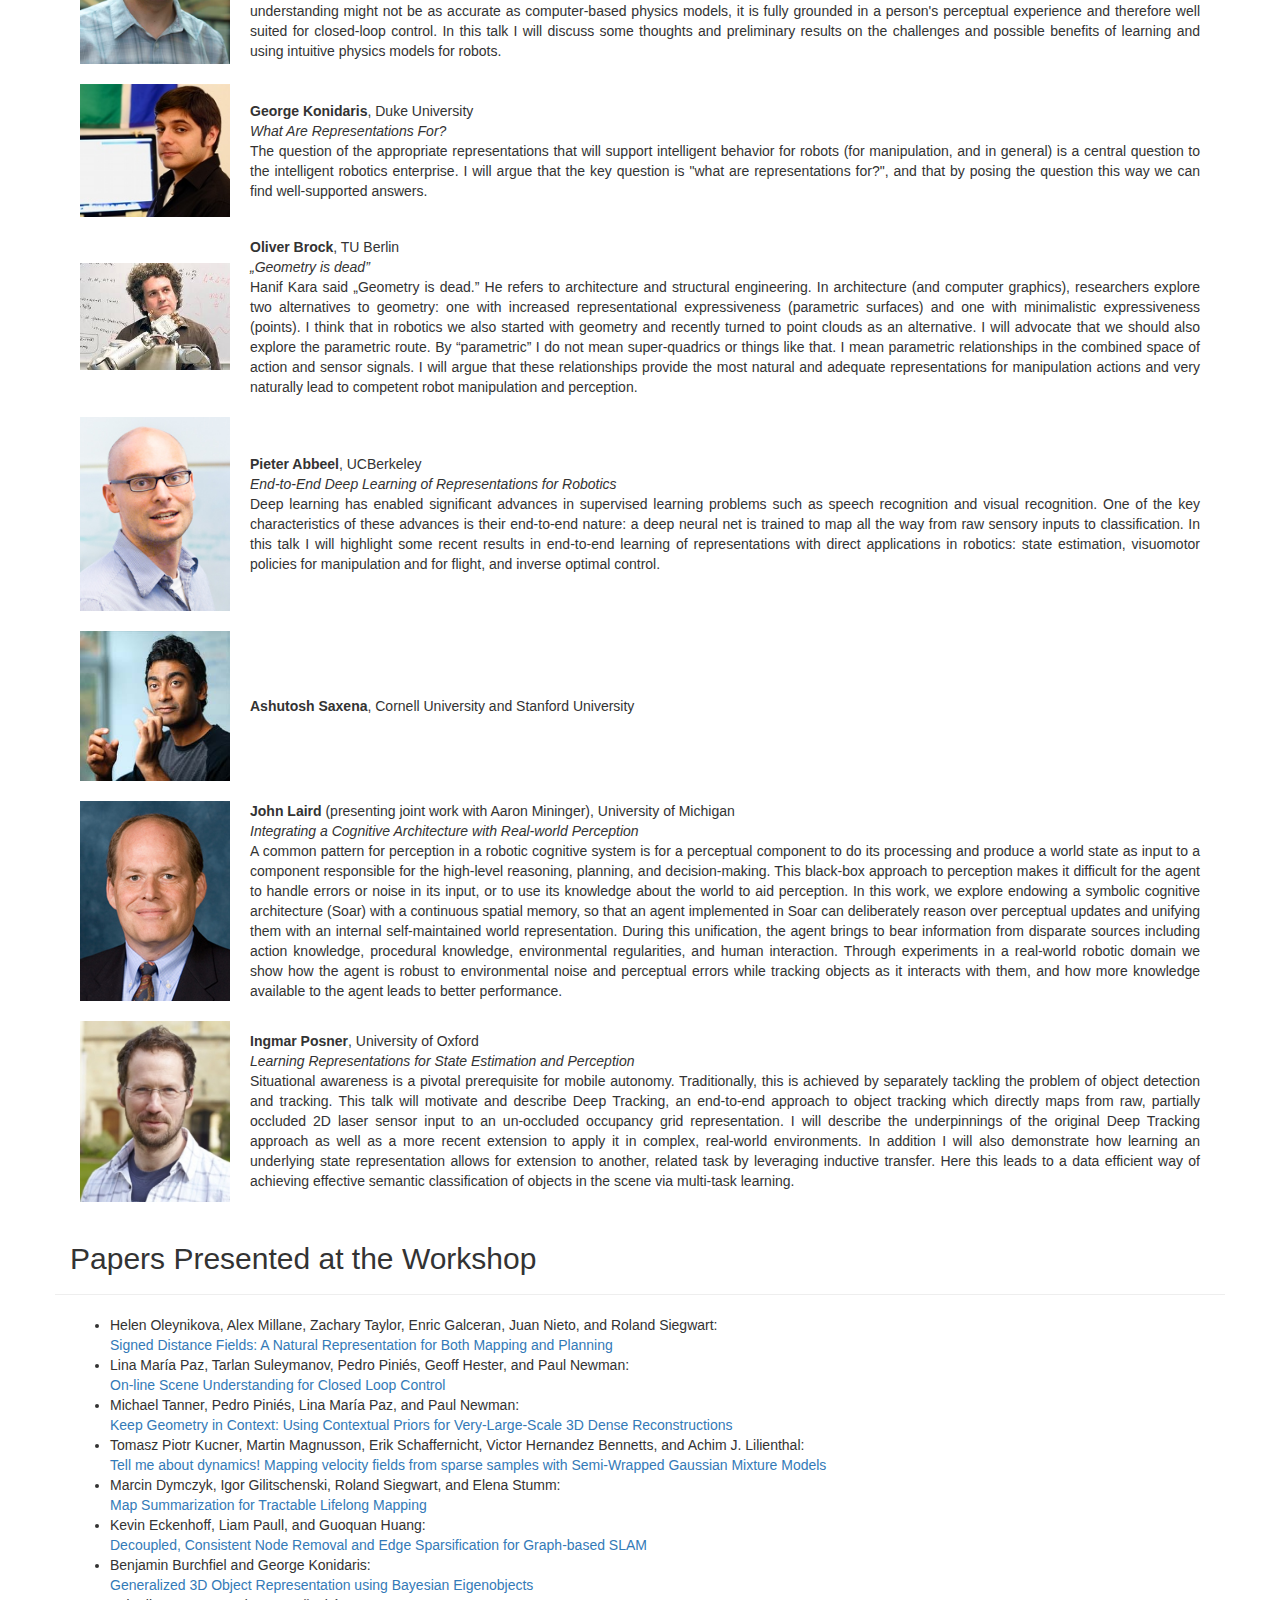
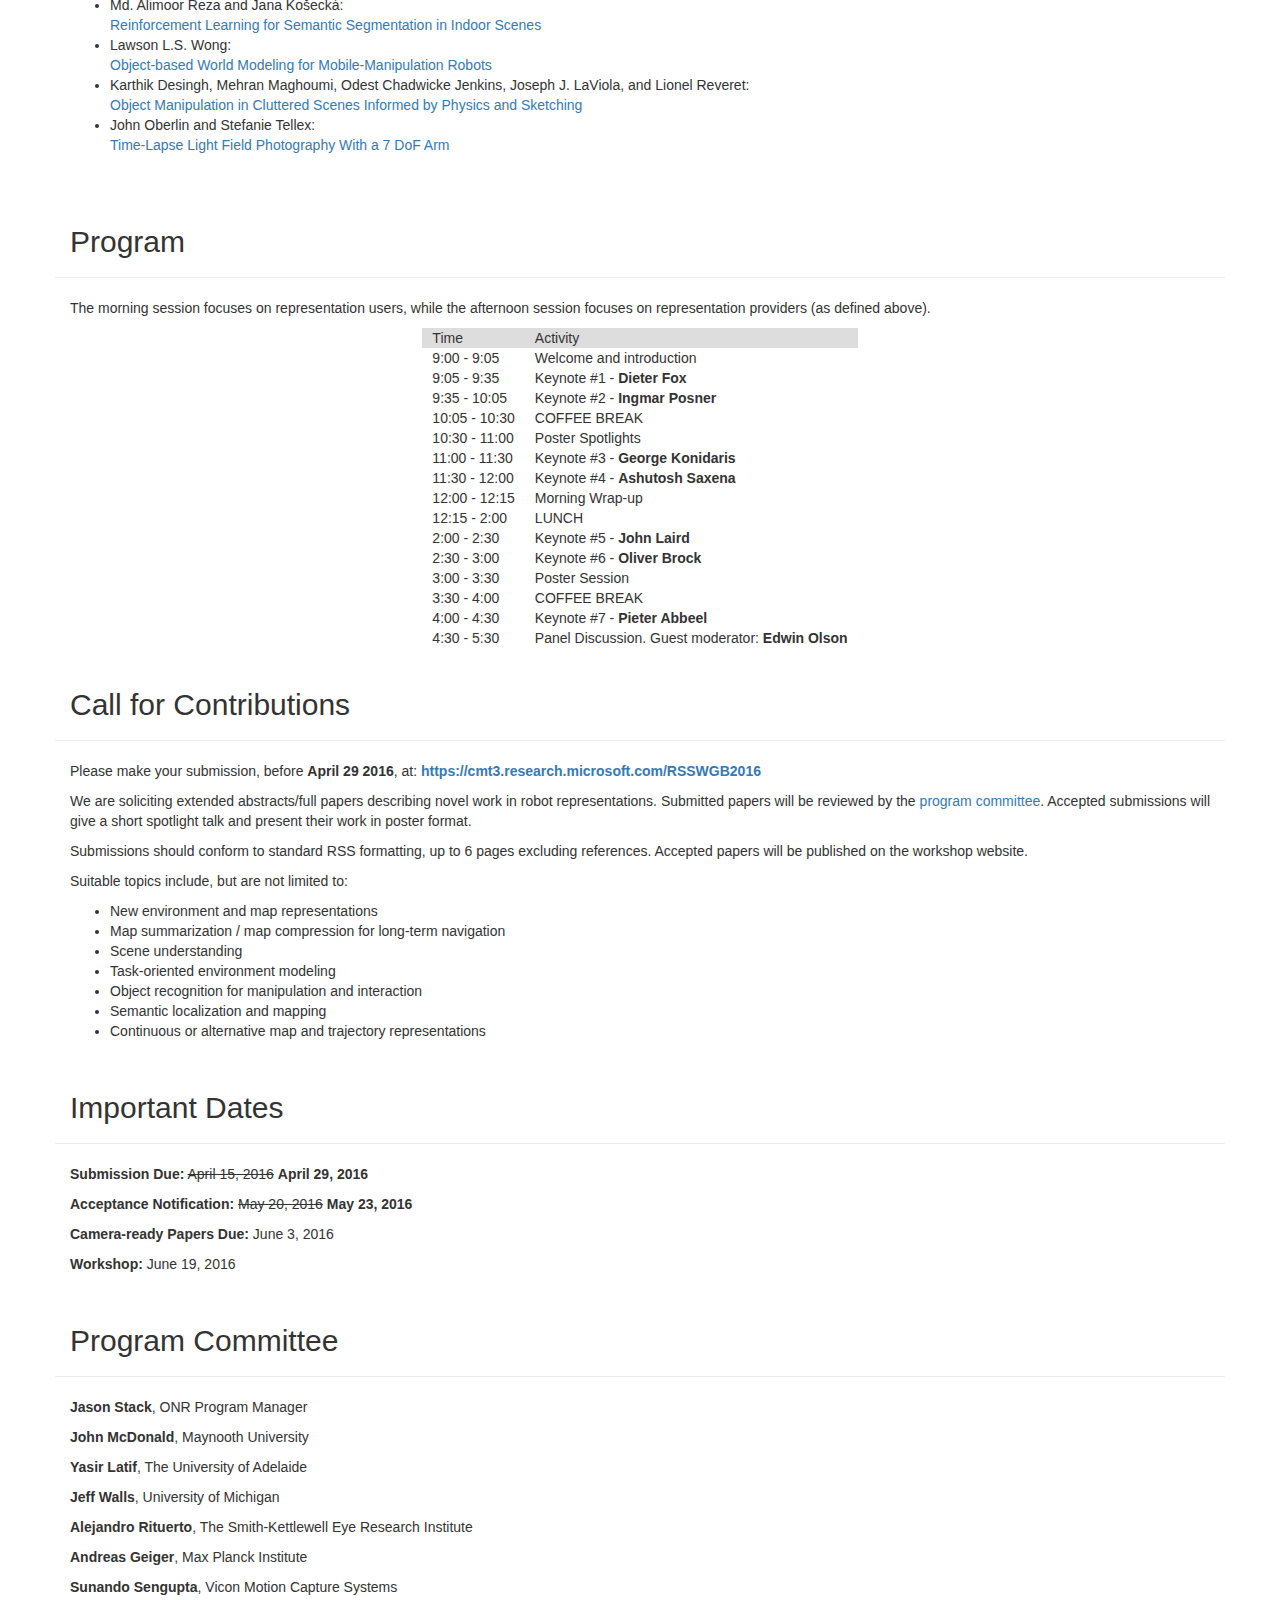
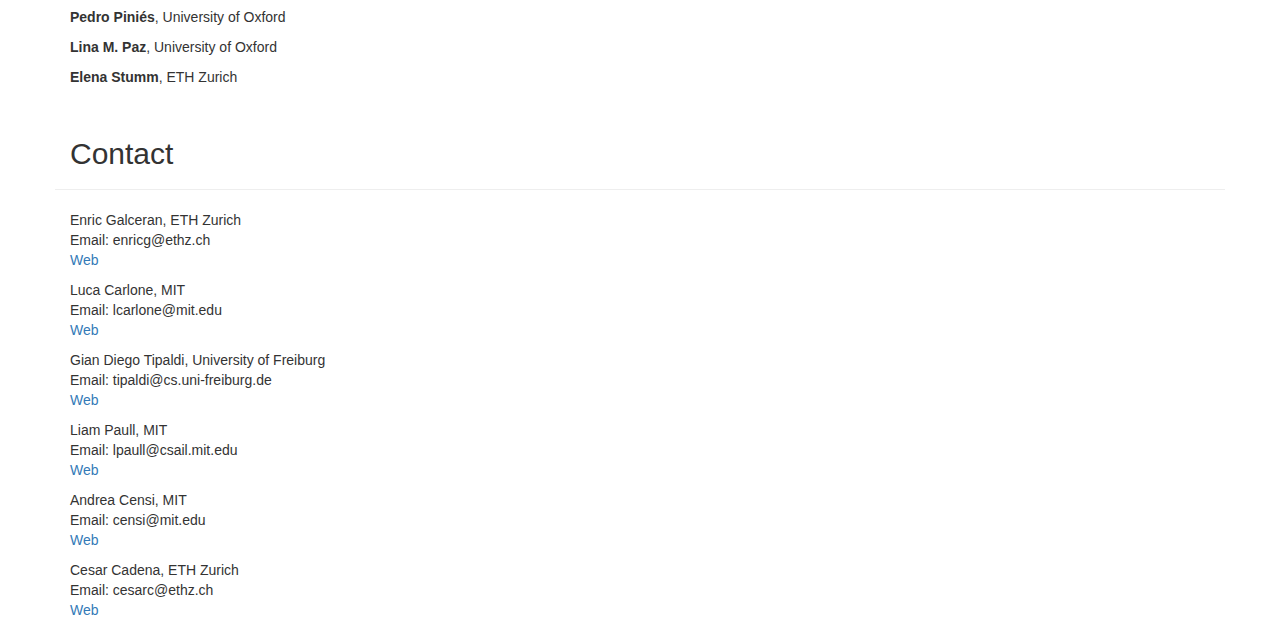
==== commit 6bd698e5: "Update index.html" ====
--- a/index.html
+++ b/index.html
@@ -67,8 +67,10 @@
         <h2 style="color: gray;">Sunday, June 19 2016</h2>
         <h3 style="color: gray;"><a href="https://www.google.com/maps/place/North+Quadrangle+Residential+and+Academic+Complex/@42.280738,-83.7401718,15z/data=!4m5!3m4!1s0x0:0xefd29040373a695a!8m2!3d42.280738!4d-83.7401718">2255 North Quad</a>, University of Michigan, Ann Arbor, MI</h3>
         
+        <!--
         <br>
         <h3><a href="https://docs.google.com/forms/d/1uwyhKw396-Ii3Y-xVgg2GaIPIUNnJjELINXu5mo71ms/viewform">Ask your question to the invited speakers/panel (G Form)</a></h3>
+        -->
       </div>
 
 
